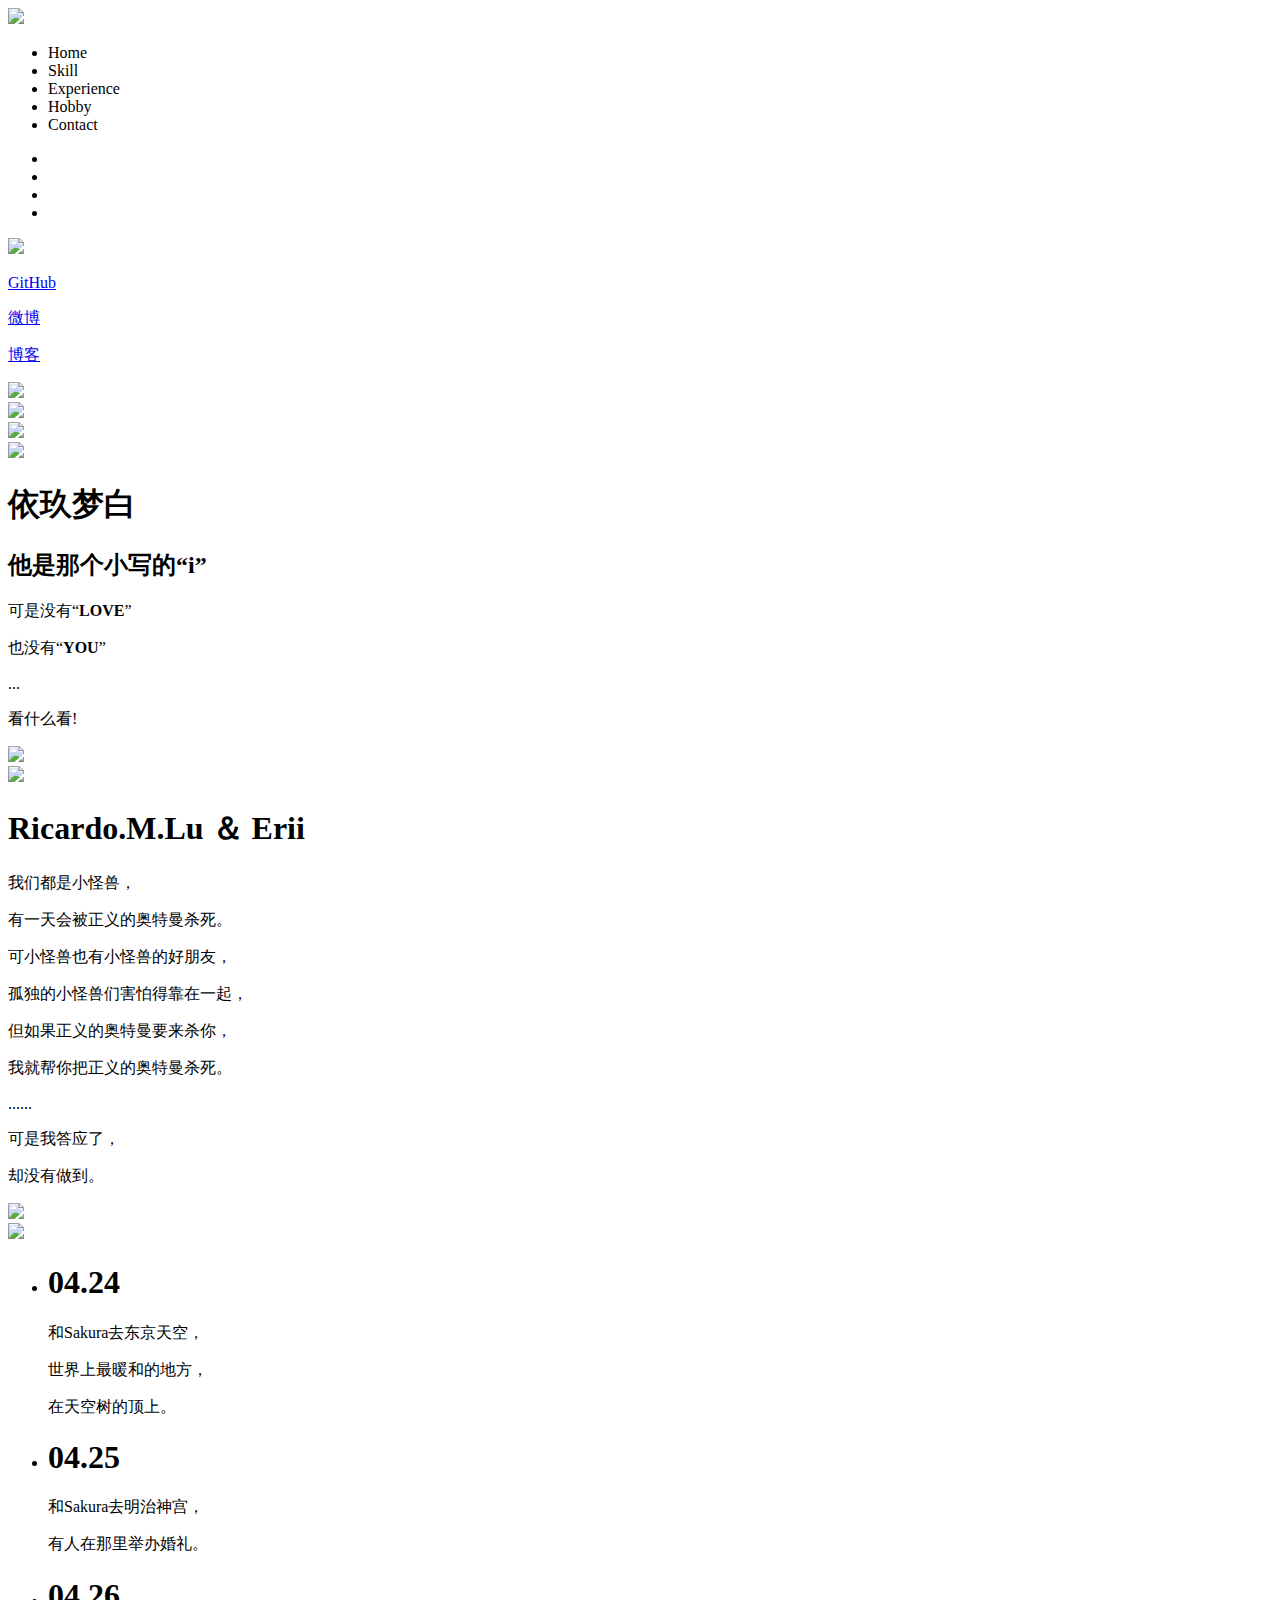
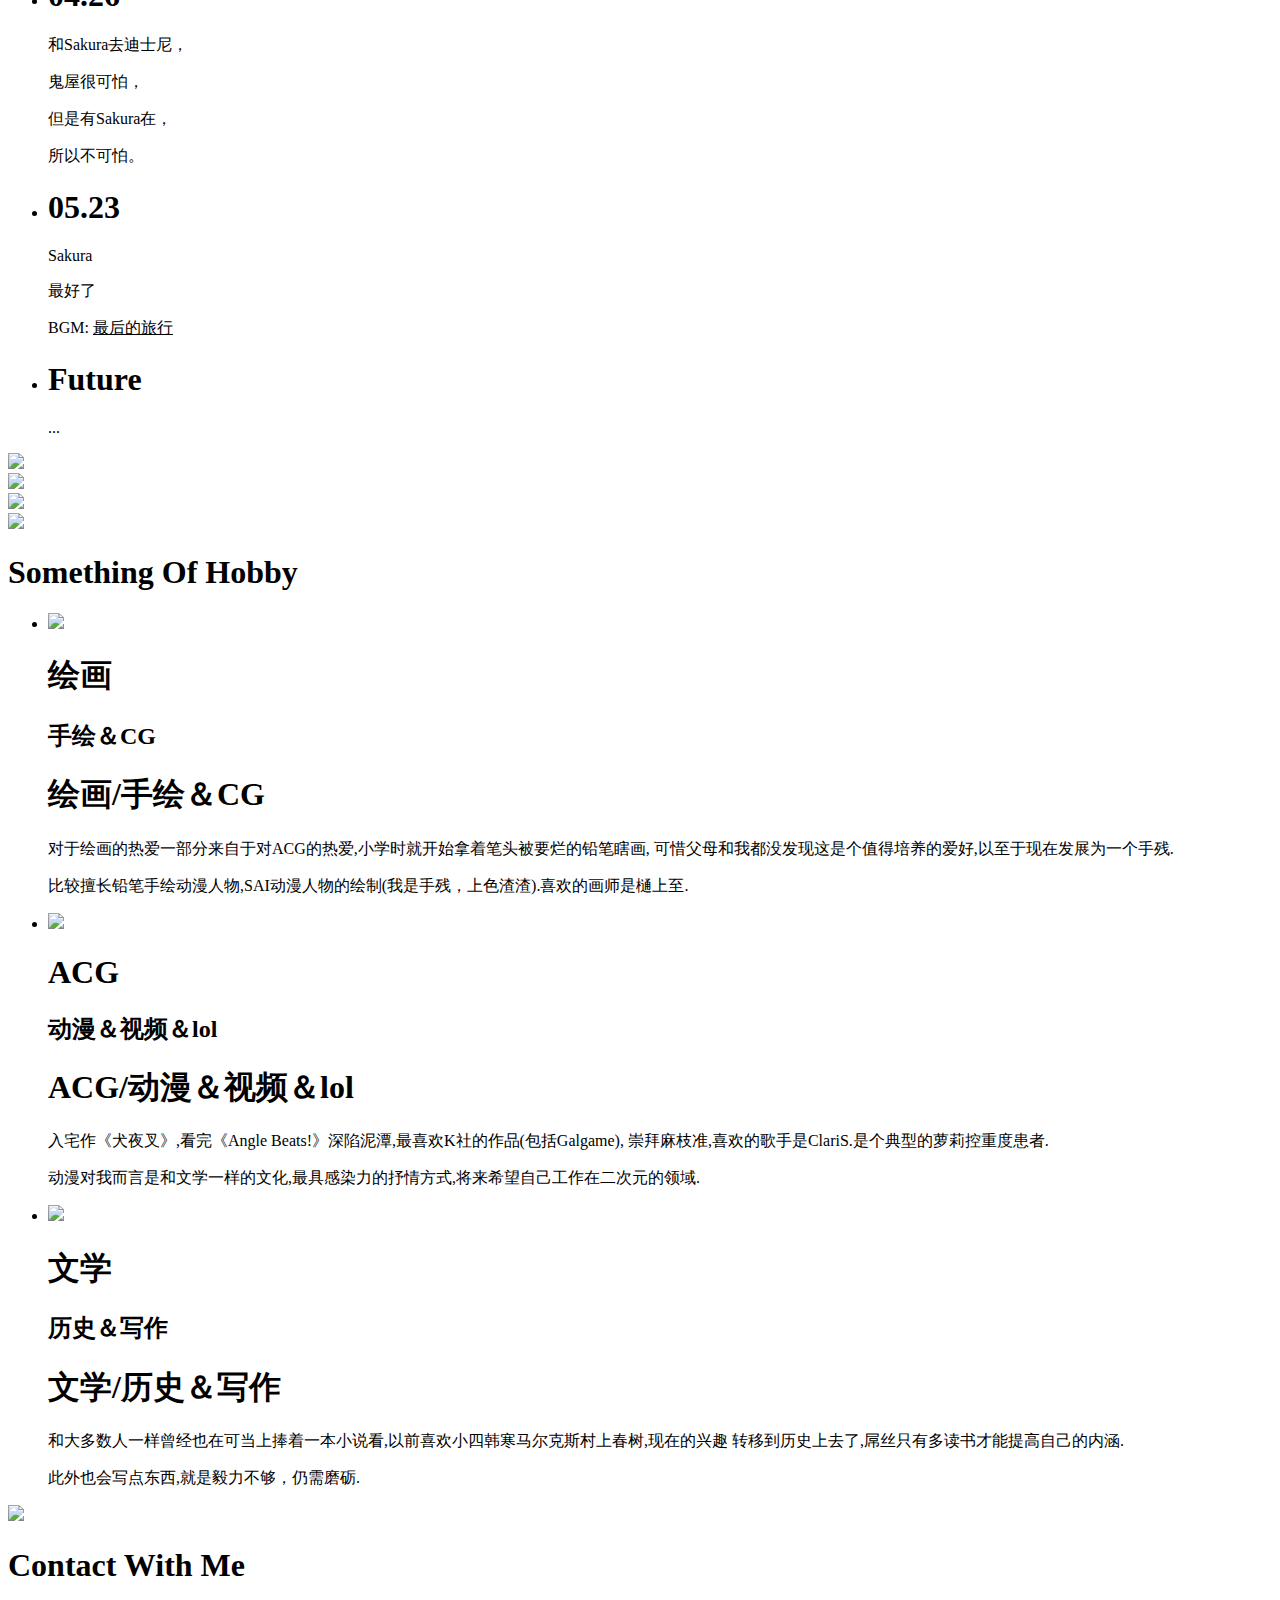
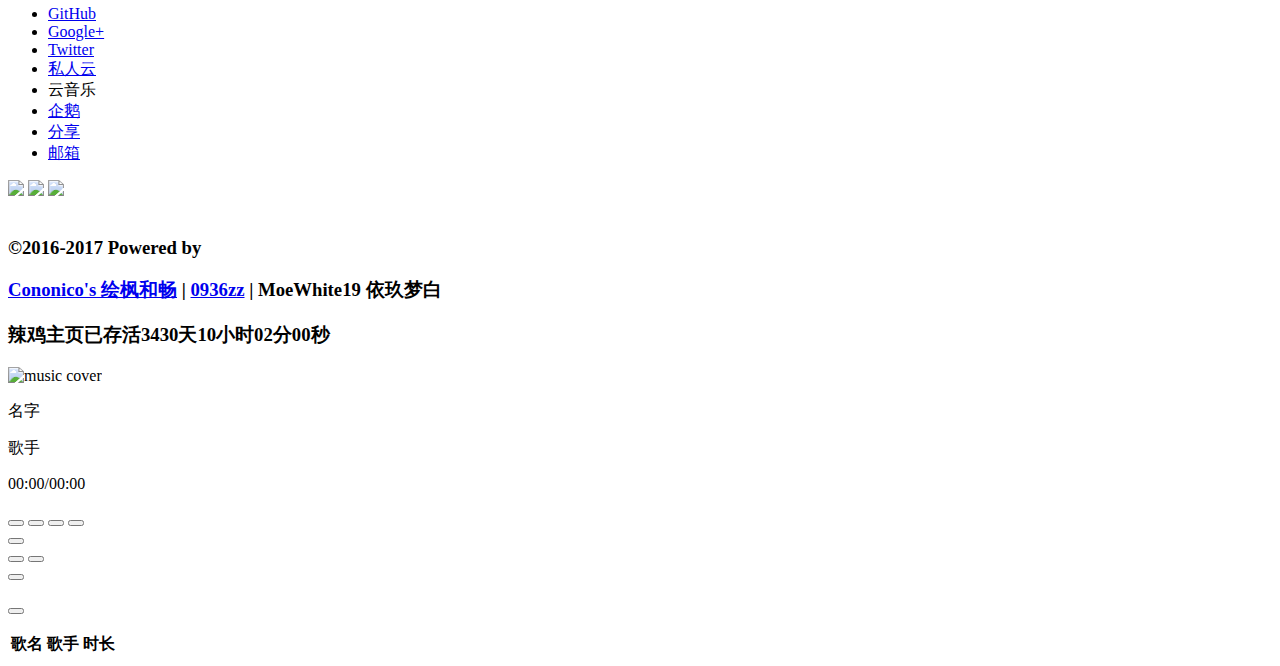
==== index.html @ b5d80a1c "" ====
﻿<!DOCTYPE html>
<html lang="zh">
  <head>
	<meta charset="utf-8">
	<title>About.依玖梦白</title>
    <meta name="viewport" content="width=device-width,initial-scale=0.6,maximum-scale=1.0,user-scalable=no">
    <meta name="apple-mobile-app-capable" content="yes">
    <meta name="apple-mobile-app-status-bar-style" content="black">
    <meta name="description" content="站长很懒，并没有留下什么东西。">
    <meta name="keywords" content="依玖梦白,MoeWhite,白狼,whiteWolf_tengu,19,二次元,技术宅,Android">
    <meta name="application-name" content="Cononico" >

	<link rel="stylesheet" type="text/css" href="css/about.css">
    <link rel="stylesheet" type="text/css" href="css/process.css">
    <link rel="shortcut icon"  type="image/x-icon" href="favicon.ico" />
	<script src="js/jquery-3.0.0.js"></script>
<!--<script type="text/javascript">
      document.getElementsByTagName("html")[0].style.fontSize = document.documentElement.clientWidth/19 + 'px';
</script>
-->
	<script src="js/zzbaidu.js"> </script>
  </head>
  <body>
	<header class="head">


	  <div class="head_logo_div">
		<img class="logo_img" src="images/pic/head.jpg">
	  </div>
	  <div class="head_nav_div">
		<nav class="head_nav">
		  <ul id="nav_ul">
			<li class="nav_li_on nav_ul_li">Home</li>
			<li class="nav_ul_li">Skill</li>
			<li class="nav_ul_li">Experience</li>
			<li class="nav_ul_li">Hobby</li>
			<li class="nav_ul_li">Contact</li>
			<!--<p id="debugtex"></p>-->
		  </ul>
		</nav>
	  </div>
	  <div class="clear"></div>
    </header>

    <ul class="float_btn" id="float_btn">
	  <li class="btn_on"></li>
	  <li></li>
	  <li></li>
	  <li></li>
    </ul>
    <div class="wrapBox" id="wrapBox">
	  <div class="box">
		<img class="box_bg" src="images/pic/pic_1.jpg">
		<div class="box01_content">
		  <div class="head_div">
			<div class="cycle_item">
			  <a href="https://github.com/MoeWhite19" class="github_a" id="github_a" target="_blank">
				<span class="github_icon"></span>
				<span class="github_text"><p class="item_name">GitHub</p></span>
			  </a>
			  <a href="null" class="weibo_a" id="weibo_a" target="_blank">
				<span class="weibo_icon"></span>
				<span class="weibo_text"><p class="item_name">微博</p> </span>
			  </a>
			  <a href="null" class="blog_a" id="blog_a" target="_blank">
				<span class="blog_icon"></span>
				<span class="blog_text"><p class="item_name"> 博客</p></span>
			  </a>

			  <div class="green_cycle">
				<img class="green_cycle_img" src="images/icon/green_cycle.svg">
				<div class="yellow_cycle">
				  <img class="yellow_cycle_img" src="images/icon/yellow_cycle.svg">
				  <div class="blue_cycle">
					<img class="blue_cycle_img" src="images/icon/blue_cycle.svg">
					<div class="head_img_div">
					  <img class="head_img" src="images/pic/head.jpg">
					</div>
				  </div>
				</div>
			  </div>
			</div>
		  </div>
		  <h1 class="title">依玖梦白</h1>
		  <h2 class="title_h2">他是那个小写的“i”</h2>
		  <div id="box01_text">
			<!--<p class="box01_p">他是那个小写的“i”</p>-->
			<p class="box01_p">可是没有“<b>LOVE</b>”</p>
			<p class="box01_p">也没有“<b>YOU</b>”</p>
			<p class="box01_p"></p>
			<p class="box01_p"></p>
			<p class="box01_p"></p>		
			<p class="box01_p">...</p>
			<p class="box01_p"></p>
			<p class="box01_p"></p>
			<p class="box01_p">看什么看!</p>
			</div>
		</div>
		<div class="arrow_div">
		  <img class="arrow_img" src="images/icon/arrowhead.png">
		</div>
	  </div>

	  <div class="box">
		<img class="box_bg" src="images/pic/pic_2.jpg">

		<div class="box02_content box_content">
		  <div id='bar_container' class="bar_container">
			<div class='bar mint' data-percent='30' data-skill='HTML5+CSS3'></div>
			<div class='bar red' data-percent='80' data-skill='JavaScript'></div>
			<div class='bar lila' data-percent='35' data-skill='Java||C++'></div>
			<div class='bar orange' data-percent='15' data-skill='威严'></div>
			<div class='bar gray' data-percent='55' data-skill='卖萌,,Ծ‸Ծ,,'></div>
			<div class="bar blue" data-percent='65' data-skill='好感度( ¨̮ )'></div>
			<div class="bar green" data-percent='20' data-skill='绘画'></div>
		  </div>
		  <div id="box02_text">
			<h1>Ricardo.M.Lu ＆ Erii</h1>
			<div class="overline"></div>
			<p>我们都是小怪兽，</p>
			<p>有一天会被正义的奥特曼杀死。</p>
			<p></p>
			<p>可小怪兽也有小怪兽的好朋友，</p>
			<p>孤独的小怪兽们害怕得靠在一起，</p>
			<p>但如果正义的奥特曼要来杀你，</p>
			<p>我就帮你把正义的奥特曼杀死。</p>
			<p>......</p>
			<p></p>
			<p></p>
			<p></p>
			<p>可是我答应了，</p>
			<p></p>
			<p>却没有做到。</p>
		  </div>
		  <div class="clear"></div>
		</div>

		<div class="arrow_div">
		  <img class="arrow_img" src="images/icon/arrowhead.png">
		</div>

	  </div>

	  <div class="box">
		<img class="box_bg" src="images/pic/pic_3.jpg">

		<div class="box_content box03_content">
		  <ul id="timeUl" class="timeUl">
			<li>
			  <div>
				<h1>04.24</h1>
				<p>和Sakura去东京天空，</p>
				<p>世界上最暖和的地方，</p>
				<p>在天空树的顶上。</p>
			  </div>
			</li>
			<li>
			  <div>
				<h1>04.25</h1>
				<p>和Sakura去明治神宫，</p>
				<p>有人在那里举办婚礼。</p>
			  </div>
			</li>
			<li>
			  <div>
				<h1>04.26</h1>
				<p>和Sakura去迪士尼，</p>
				<p>鬼屋很可怕，</p>
				<p>但是有Sakura在，</p>
				<p>所以不可怕。</p>
			  </div>
			</li>
			<li>
			  <div>
				<h1 id="now_day">E.N.D</h1>
				<p>Sakura</p>
				<p>最好了</p>
				<p name="play_music">  BGM: <u>最后的旅行</u></p>
			  </div>
			</li>
			<li>
			  <div>
				<h1>Future</h1>
				<p>...</p>
			  </div>
			</li>
		  </ul>
		  <div class="left_div" id="left_div">
			<img class="left_arrow" src="images/icon/arrowleft.png">
		  </div>
		  <div class="right_div" id="right_div">
			<img class="right_arrow" src="images/icon/arrowright.png">
		  </div>
		</div>

		<div class="arrow_div">
		  <img class="arrow_img" src="images/icon/arrowhead.png">
		</div>
	  </div>


	  <div class="box">

		<img class="box_bg" src="images/pic/pic_4.jpg">
		<div class="box_content box04_content">
		  <h1 class="box04_title">Something Of Hobby</h1>
		  <ul class="hobby_content">
			<li class="hobby_01">
			  <div class="hobby_img_div">
				<div class="spinner spinner_01"></div>
				<div class="hobby_img">
				  <img src="images/pic/kapok.jpg">
				</div>
				<div class="hobby_img_info">
				  <h1>绘画</h1>
				  <h2>手绘＆CG</h2>
				</div>
			  </div>
			  <div class="hobby_text_div">
				<div class="hobby_img_info_mob">
				  <h1>绘画/<a>手绘＆CG</a></h1>
				</div>
				<p class="about_p">
				  对于绘画的热爱一部分来自于对ACG的热爱,小学时就开始拿着笔头被要烂的铅笔瞎画,
				  可惜父母和我都没发现这是个值得培养的爱好,以至于现在发展为一个手残.
				</p>
				<p class="about_p">
				  比较擅长铅笔手绘动漫人物,SAI动漫人物的绘制(我是手残，上色渣渣).喜欢的画师是樋上至.
				</p>
			  </div>
			</li>
			<li class="hobby_02">
			  <div class="hobby_img_div">
				<div class="spinner spinner_02"></div>
				<div class="hobby_img">
				  <img src="images/pic/acg.png">
				</div>
				<div class="hobby_img_info">
				  <h1>ACG</h1>
				  <h2>动漫＆视频＆lol</h2>
				</div>
			  </div>
			  <div class="hobby_text_div">
				<div class="hobby_img_info_mob">
				  <h1>ACG/<a>动漫＆视频＆lol</a></h1>
				</div>
				<p class="about_p">
				  入宅作《犬夜叉》,看完《Angle Beats!》深陷泥潭,最喜欢K社的作品(包括Galgame),
				  崇拜麻枝准,喜欢的歌手是ClariS.是个典型的萝莉控重度患者.
				</p>
				<p class="about_p">
				  动漫对我而言是和文学一样的文化,最具感染力的抒情方式,将来希望自己工作在二次元的领域.
				</p>
			  </div>
			</li>
			<li class="hobby_03">
			  <div class="hobby_img_div">
				<div class="spinner spinner_03"></div>
				<div class="hobby_img">
				  <img src="images/pic/reading.jpg">
				</div>
				<div class="hobby_img_info">
				  <h1>文学</h1>
				  <h2>历史＆写作</h2>
				</div>
			  </div>
			  <div class="hobby_text_div">
				<div class="hobby_img_info_mob">
				  <h1>文学/<a>历史＆写作</a></h1>
				</div>
				<p class="about_p">
				  和大多数人一样曾经也在可当上捧着一本小说看,以前喜欢小四韩寒马尔克斯村上春树,现在的兴趣
				  转移到历史上去了,屌丝只有多读书才能提高自己的内涵.
				</p>
				<p class="about_p">
				  此外也会写点东西,就是毅力不够，仍需磨砺.
				</p>
			  </div>
			</li>
			<div class="clear"></div>
		  </ul>
		</div>
		<div class="arrow_div">
		  <img class="arrow_img" src="images/icon/arrowhead.png">
		</div>
	  </div>

	  <foot id="foot" class="foot">
		<h1 class="foot_title">Contact With Me</h1>
		<div class="foot_info_main">
		  <ul>
			<li class="github_items">
			  <a href="https://github.com/MoeWhite19" target="_blank">GitHub</a>
			</li>
			<li class="google_items">
			  <a href="null" target="_blank">Google+</a>

			</li>
			<li class="twitter_items">
			  <a href="https://twitter.com/whitewolf_tengu?s=09" target="_blank">Twitter</a>

			</li>
			<li class="pan_items">
			  <!--<a href="https://pan.baidu.com/s/1c1PXDcs?adapt=pc" target="_blank">网盘</a>-->
			  <a href="http://yun.whiteg.cn" target="_blank">私人云</a>

			</li>
			<li class="uname1_items">
			  <a id="mpt" onclick="ev()">云音乐</a>

			</li>
			<li class="qie_items">
			  <a href="http://whiteg.cn/jump/qq.html" target="_blank">企鹅</a>

			</li>
			<li class="file_items">
			  <a href="http://about.whiteg.cn/jump?p@Upload" target="_blank">分享</a>

			</li>
			<li class="email_items">
			  <a href="mailto:moewhite19@163.com" target="_blank">邮箱</a>
			</li>
			<div class="clear"></div>
		  </ul>
		  <div class="qrcode_div">
			<span class="weixin">
			  <a class="weixin_icon"></a>
			  <img class="weixin_img" src="images/null.jpg">
			</span>
			<span class="dingding">
			  <a class="dingding_icon"></a>
			  <img class="dingding_img" src="images/null.jpg">
			</span>
			<span class="qq">
			  <a class="qq_icon"></a>
			  <img class="qq_img" src="images/pic/qq_qr.jpg">
			</span>
			<br>
			<!--<audio autoplay="autoplay" controls="controls"> <source src="/BGM.mp3" type="audio/mpeg" /></audio>-->
		  </div>
		</div>
		<div id='mydebug' contentEditable="true"></div>
		<div class="foot_power">
		  <h3>©2016-2017 Powered by
			<p title="Cononico's" target="_blank"><a href="https://www.coolecho.net/">Cononico's 绘枫和畅</a> | <a href='https://github.com/0936zz'>0936zz</a> | <a helf="http://about.whiteg.cn">MoeWhite19 依玖梦白</a></p>
			<p name="show_time">时间</p>
			<!--a href="http://www.miitbeian.gov.cn/" title="beian" target="_blank">粤ICP备*******号</a-->
		  </h3>
		</div>
	  </foot>
    </div>
    
	<script type="text/javascript" src="js/project.js"></script>
    <script type="text/javascript" src="js/about.js"></script>
    <!--mp开始-->
	<link rel="stylesheet" href="css/mplayer.css">
	<div class="mp" id='mpi'>
	  <div class="mp-box">
		<img src="images/mp/mplayer_error.png" alt="music cover" class="mp-cover">
		<div class="mp-info">
		  <p class="mp-name">名字</p>
		  <p class="mp-singer">歌手</p>
		  <p><span class="mp-time-current">00:00</span>/<span class="mp-time-all">00:00</span></p>
		</div>
		<div class="mp-btn">
		  <button class="mp-prev" title="上一首"></button>
		  <button class="mp-pause" title="播放"></button>
		  <button class="mp-next" title="下一首"></button>
		  <button class="mp-mode" title="播放模式"></button>
		  <div class="mp-vol">
			<button class="mp-vol-img" title="静音"></button>
			<div class="mp-vol-range" data-range_min="0" data-range_max="100" data-cur_min="80">
			  <div class="mp-vol-current"></div>
			  <div class="mp-vol-circle"></div>
			</div>
		  </div>
		</div>
		<div class="mp-pro">
		  <div class="mp-pro-current"></div>
		</div>
		<div class="mp-menu">
		  <button class="mp-list-toggle"></button>
		  <button class="mp-lrc-toggle"></button>
		</div>
	  </div>
	  <button class="mp-toggle">
		<span class="mp-toggle-img"></span>
	  </button>
	  <div class="mp-lrc-box">
		<ul class="mp-lrc"></ul>
	  </div>
	  <button class="mp-lrc-close"></button>
	  <div class="mp-list-box">
		<ul class="mp-list-title"></ul>
		<table class="mp-list-table">
		  <thead>
			<tr>
			  <th>歌名</th>
			  <th>歌手</th>
			  <th>时长</th>
			</tr>
		  </thead>
		  <tbody class="mp-list"></tbody>
		</table>
	  </div>
	</div>
	<script src="js/mp/mplayer.js"></script>
	<script src="js/mp/mplayer-list.js"></script>
	<script src="js/mp/mplayer-functions.js"></script>
	<script src="js/mp/jquery.nstSlider.js"></script>
	<script src="js/mp/debug.js"></script>
	<!--mp结束-->
  </body>

</html>
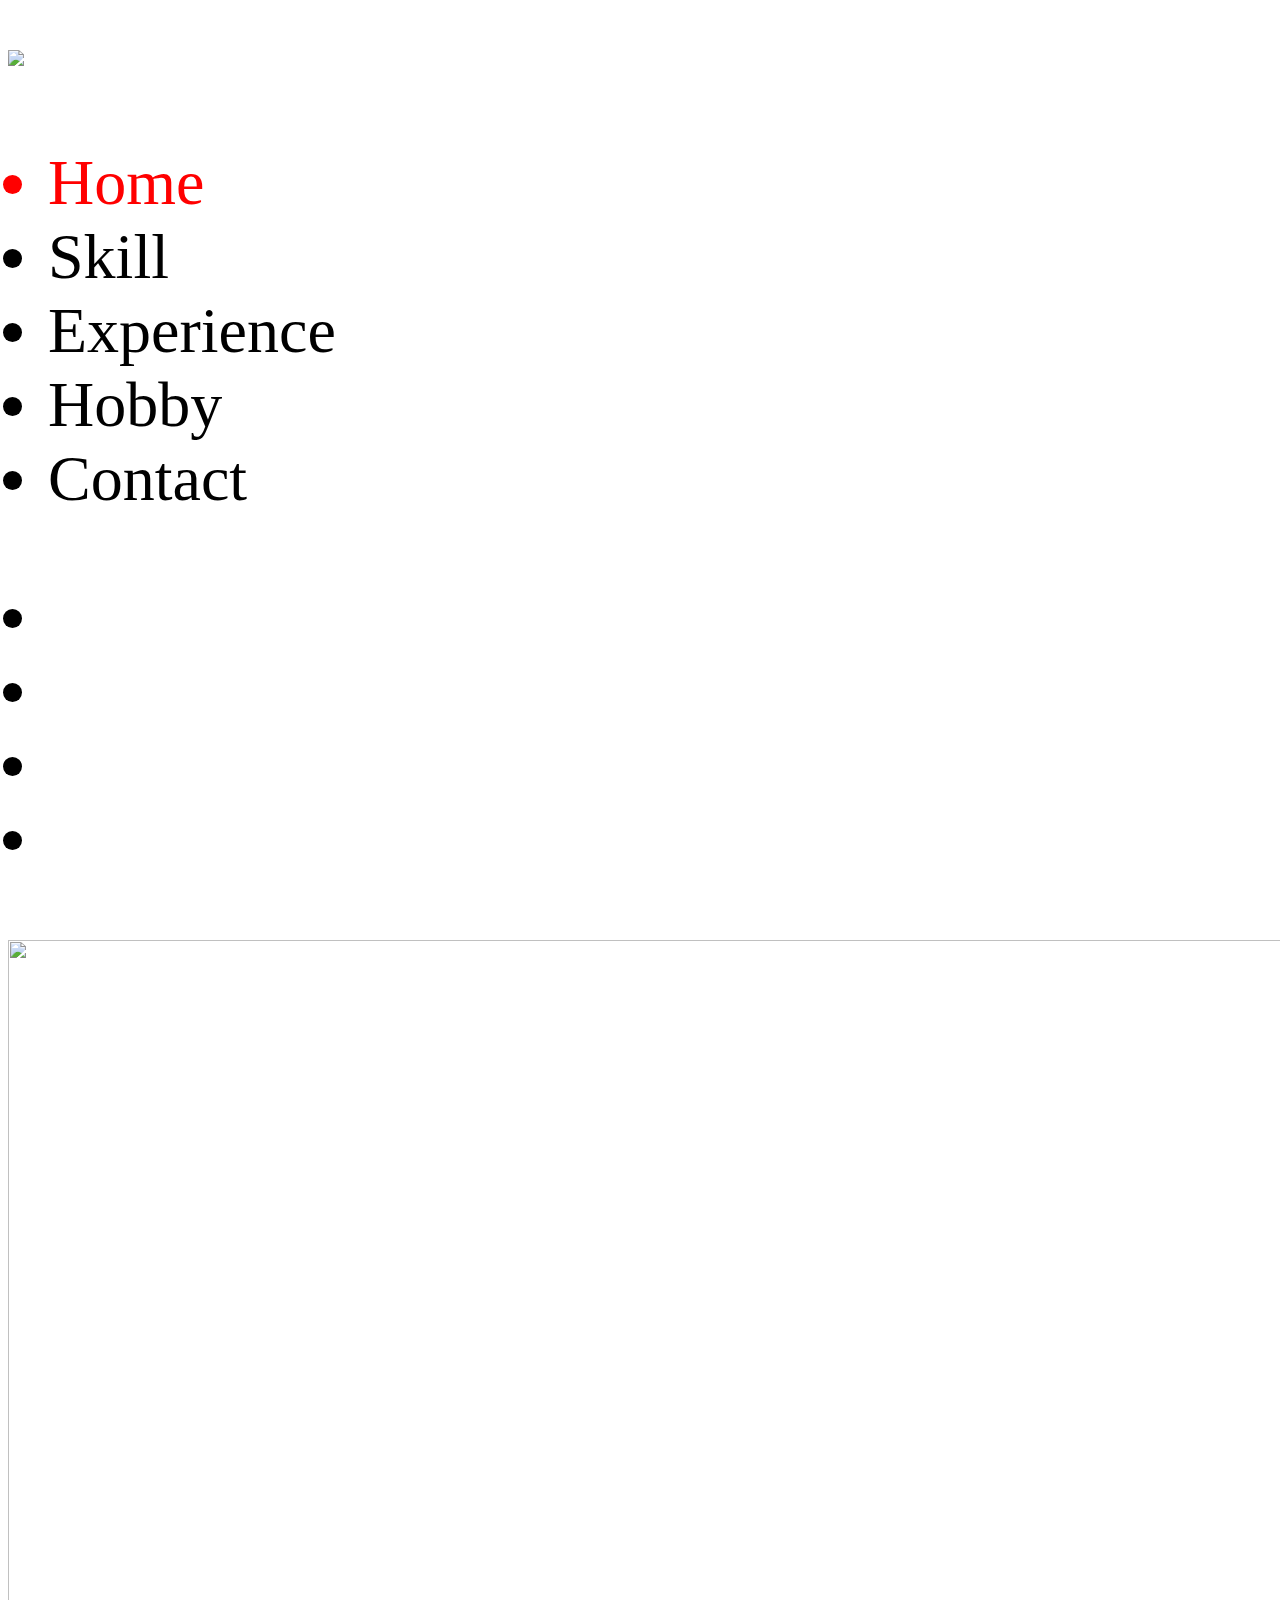
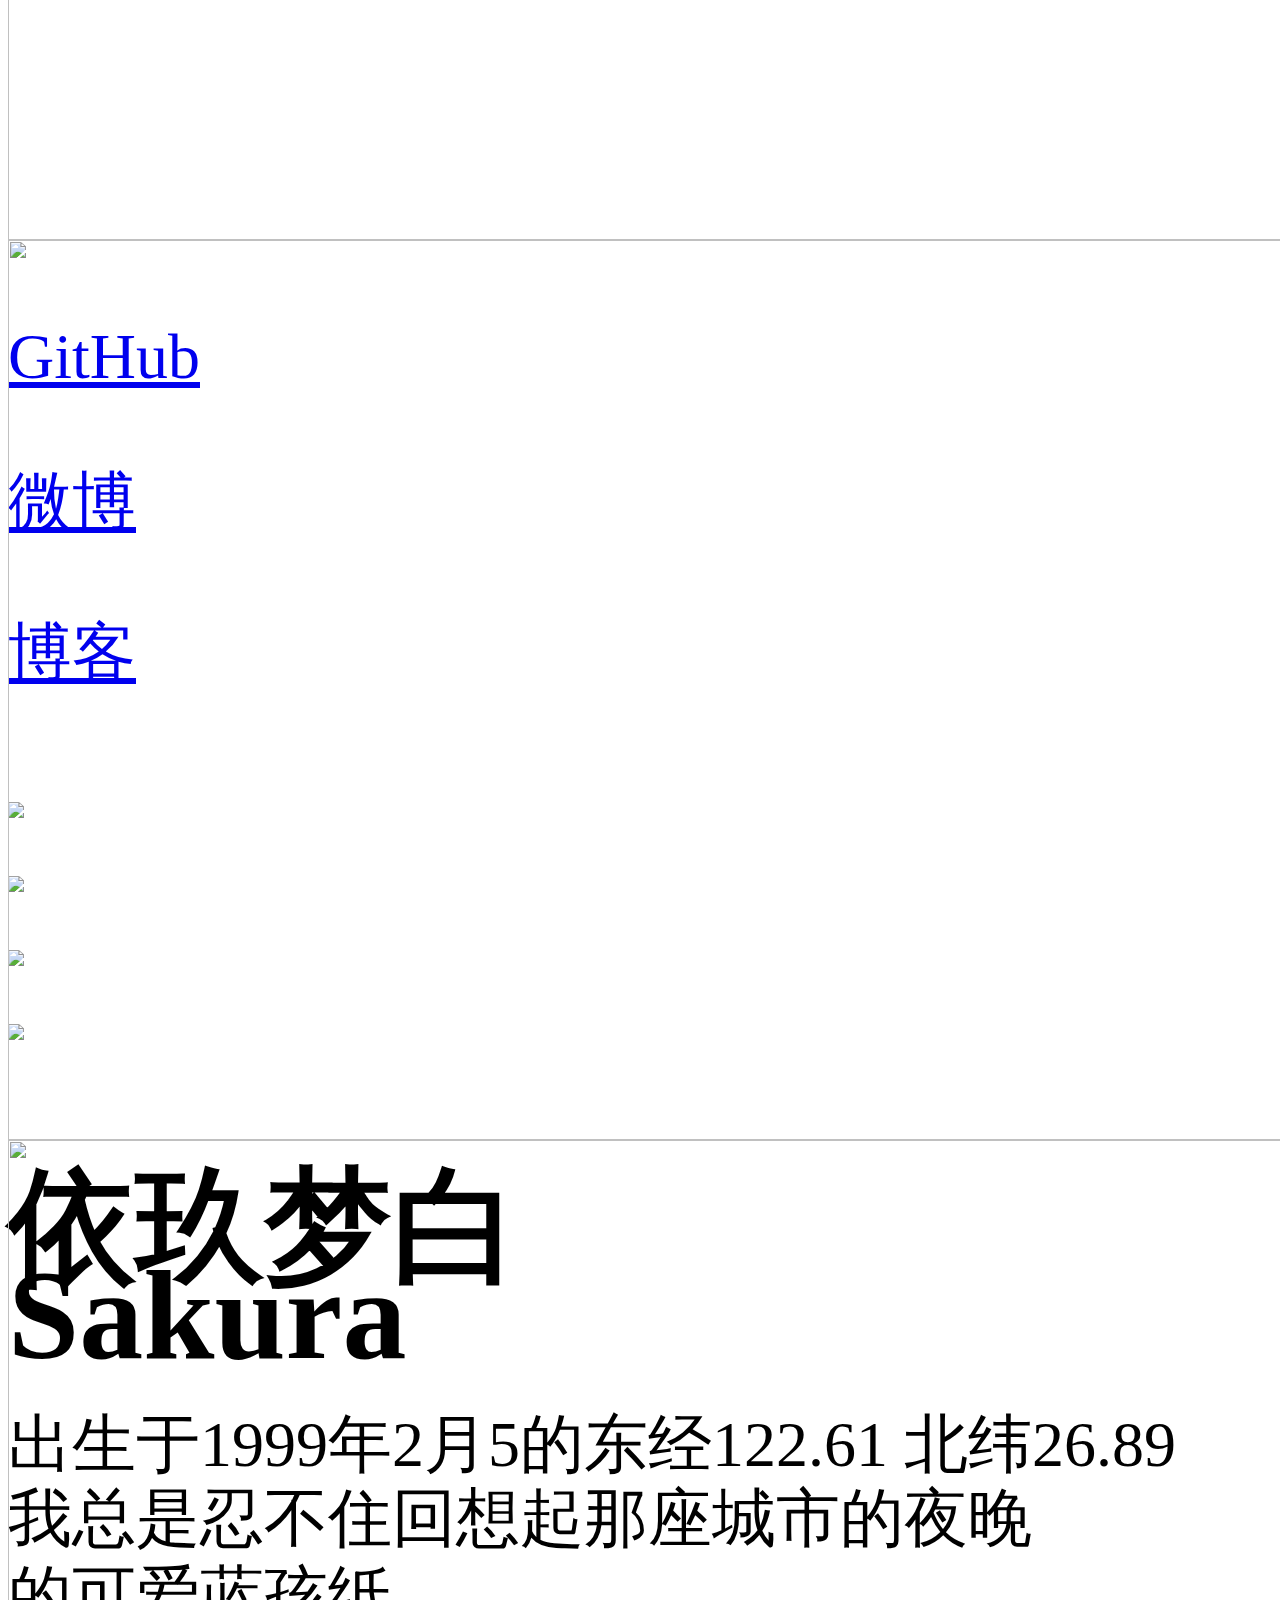
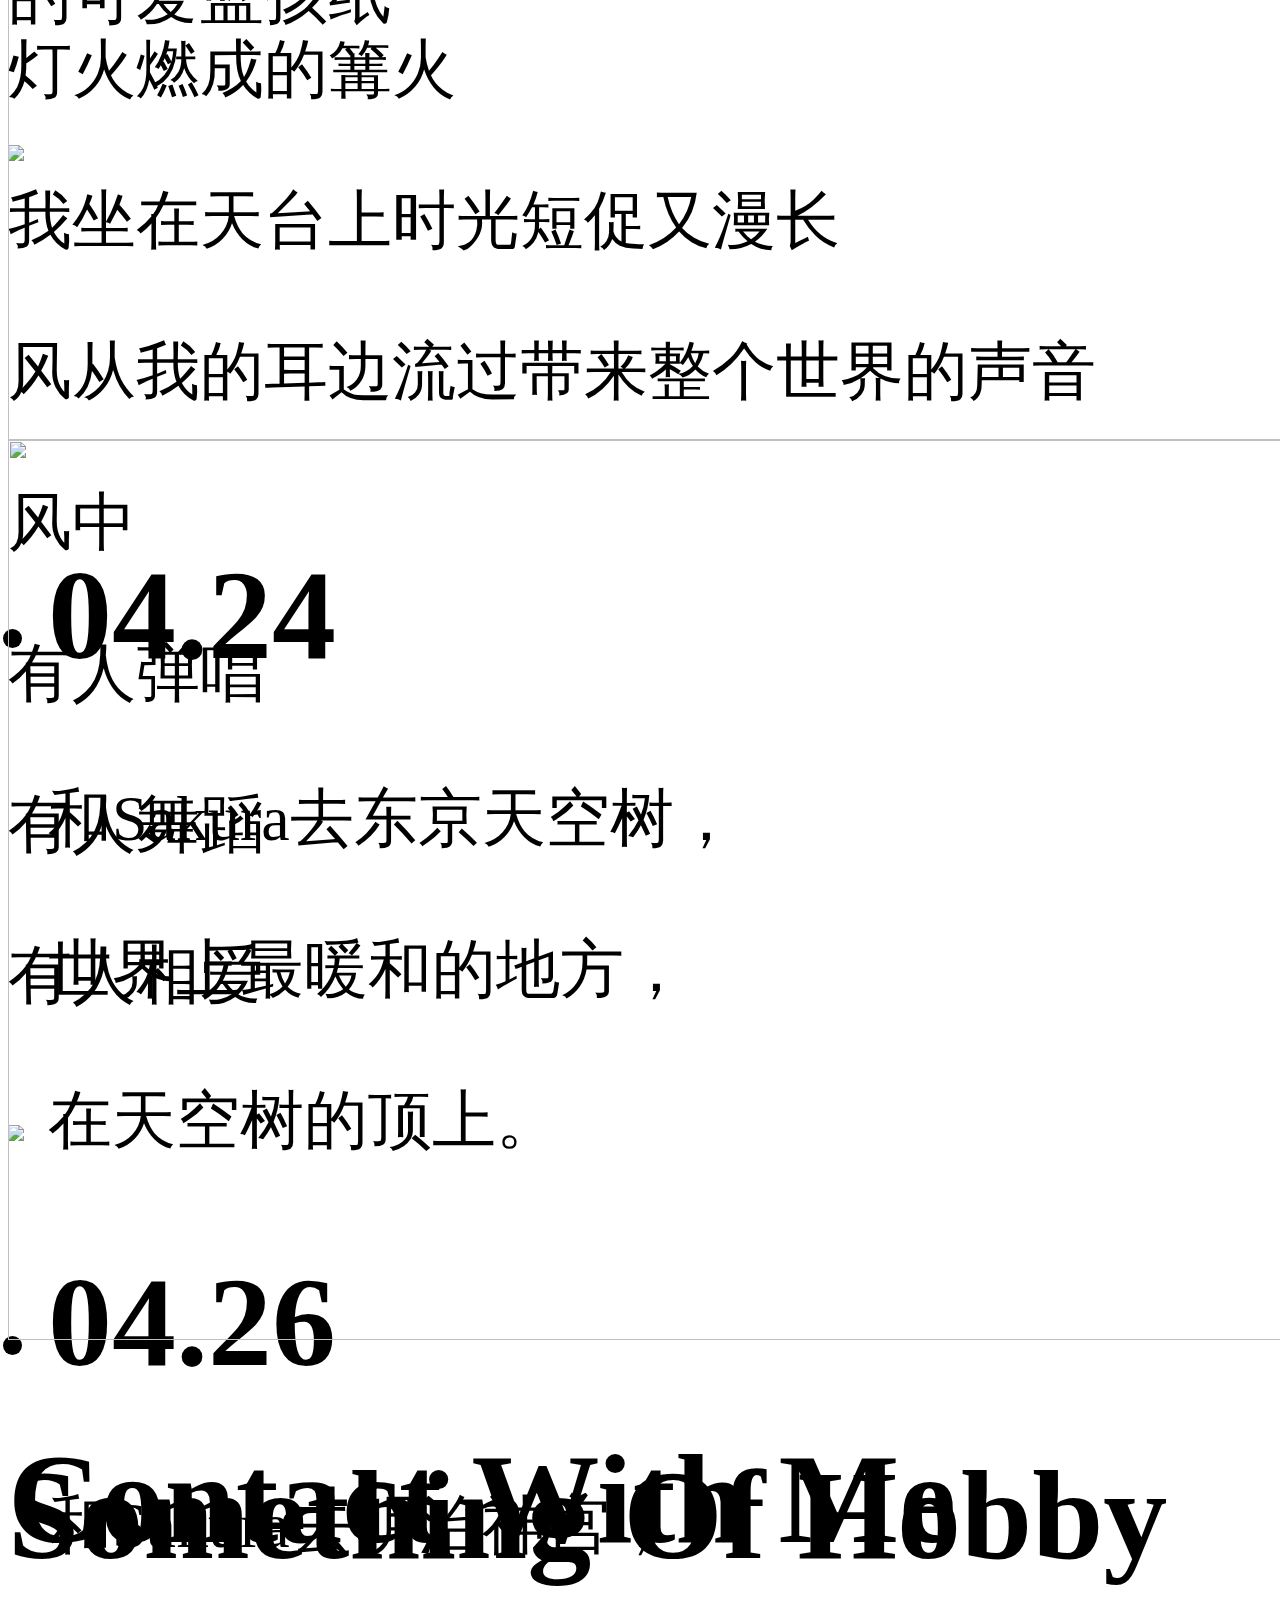
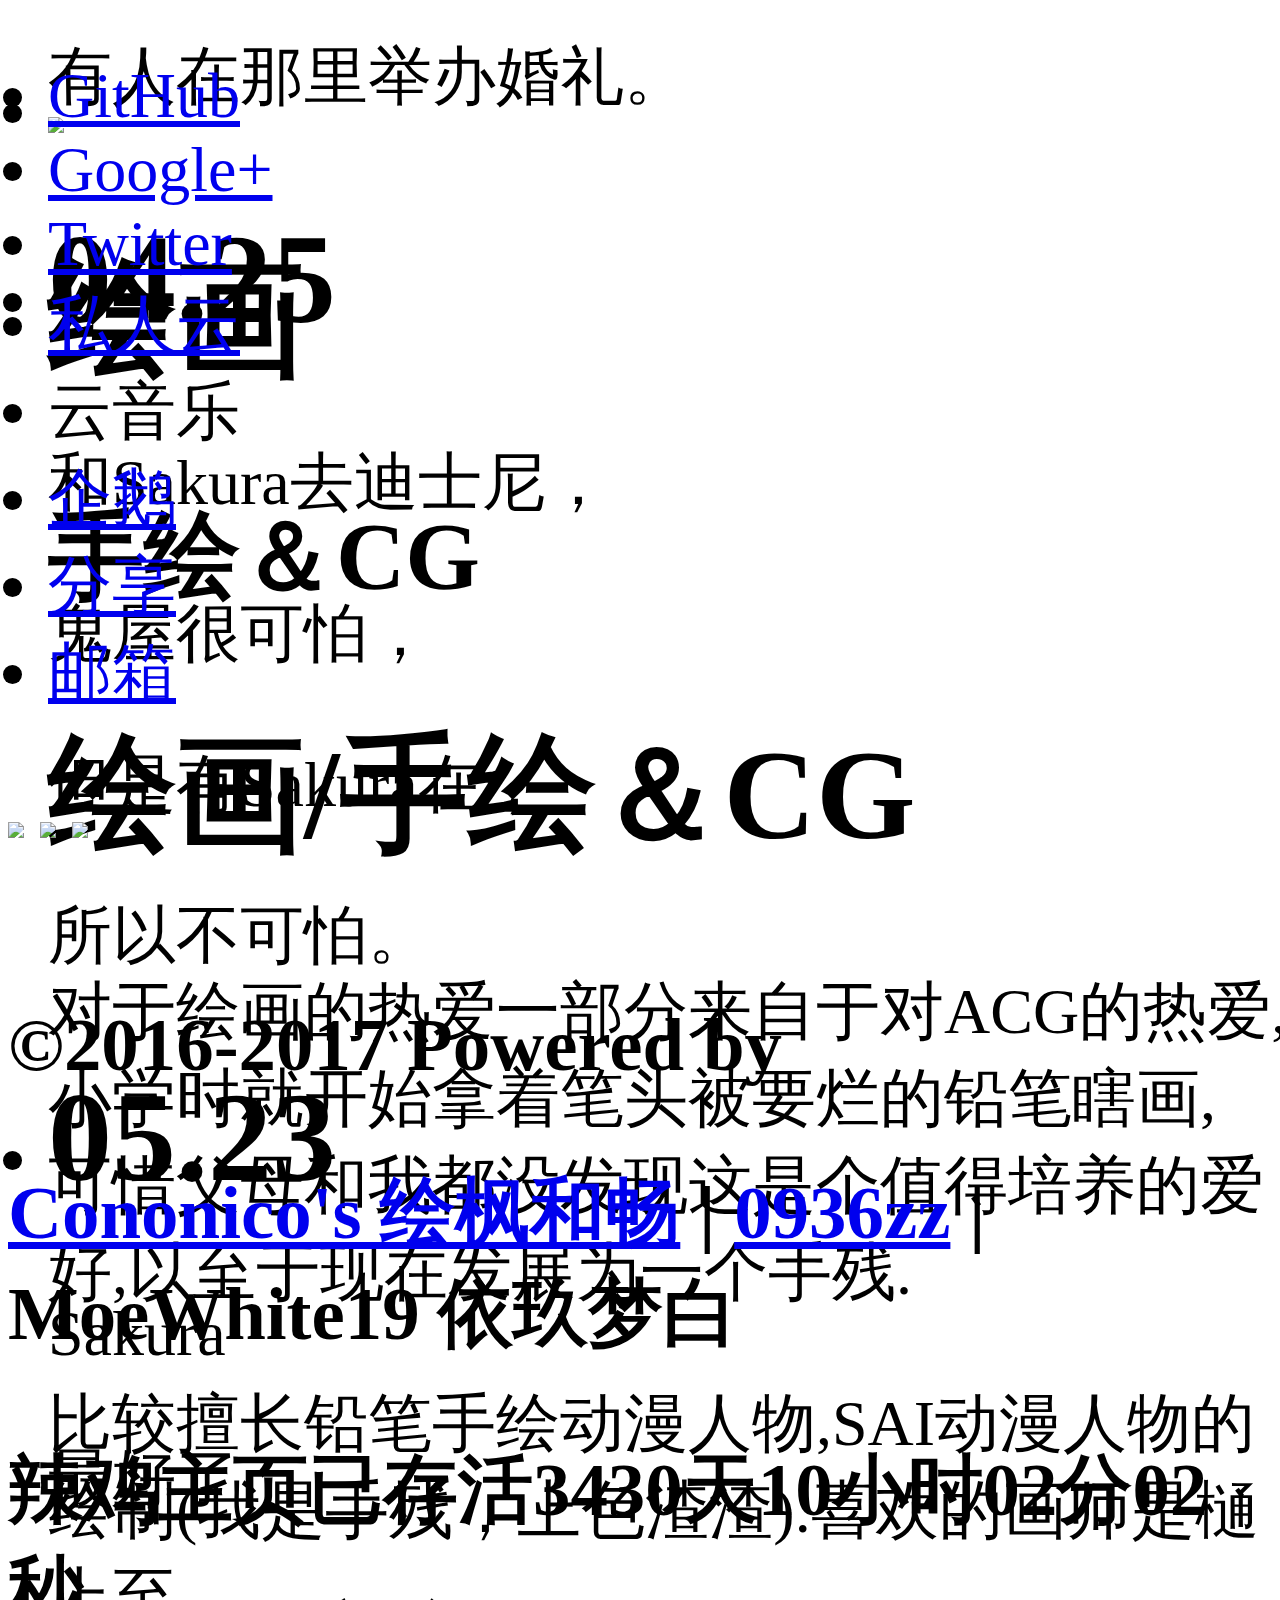
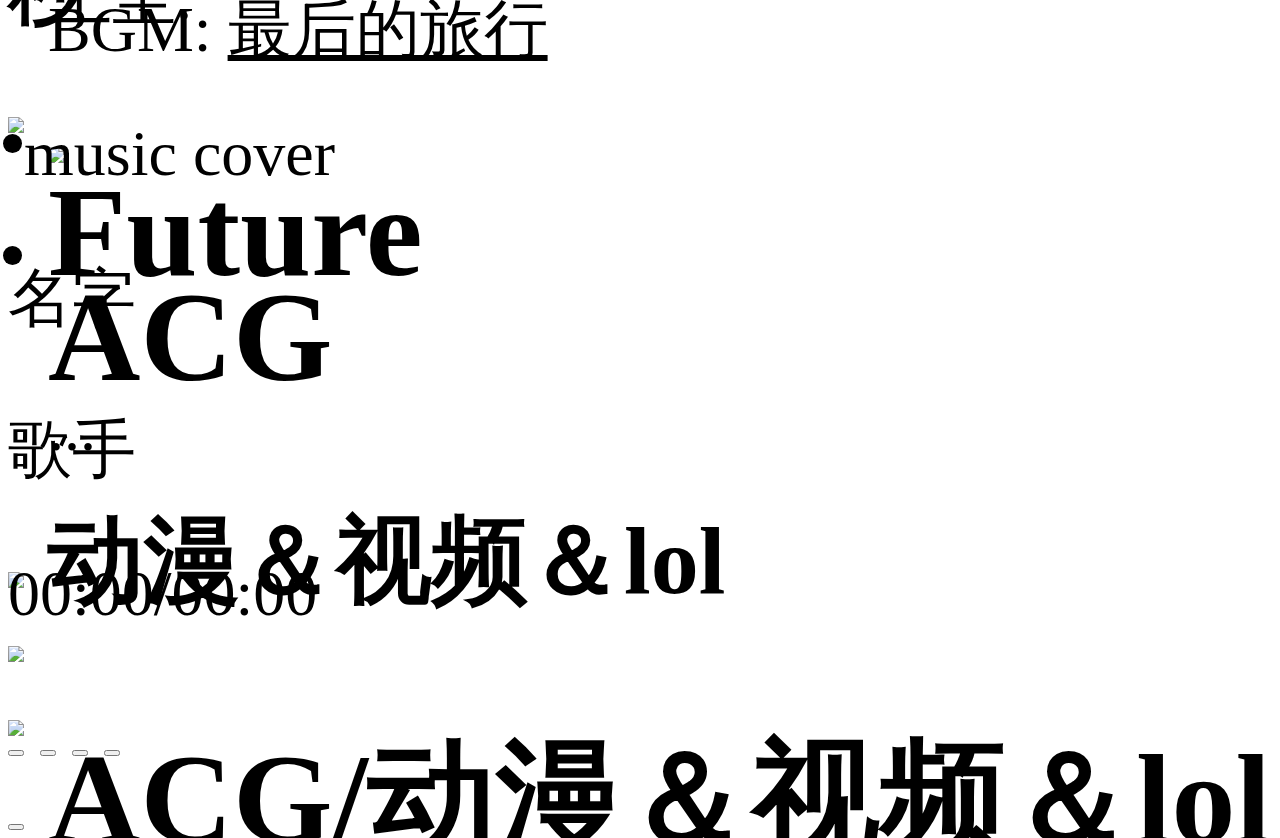
==== commit 19ff34f5: "" ====
--- a/index.html
+++ b/index.html
@@ -1,417 +1,403 @@
 ﻿<!DOCTYPE html>
 <html lang="zh">
-  <head>
-	<meta charset="utf-8">
-	<title>About.依玖梦白</title>
-    <meta name="viewport" content="width=device-width,initial-scale=0.6,maximum-scale=1.0,user-scalable=no">
-    <meta name="apple-mobile-app-capable" content="yes">
-    <meta name="apple-mobile-app-status-bar-style" content="black">
-    <meta name="description" content="站长很懒，并没有留下什么东西。">
-    <meta name="keywords" content="依玖梦白,MoeWhite,白狼,whiteWolf_tengu,19,二次元,技术宅,Android">
-    <meta name="application-name" content="Cononico" >
-
-	<link rel="stylesheet" type="text/css" href="css/about.css">
-    <link rel="stylesheet" type="text/css" href="css/process.css">
-    <link rel="shortcut icon"  type="image/x-icon" href="favicon.ico" />
-	<script src="js/jquery-3.0.0.js"></script>
-<!--<script type="text/javascript">
+
+	<head>
+		<meta charset="utf-8">
+		<title>About.依玖梦白</title>
+		<meta name="viewport" content="width=device-width,initial-scale=0.6,maximum-scale=1.0,user-scalable=no">
+		<meta name="apple-mobile-app-capable" content="yes">
+		<meta name="apple-mobile-app-status-bar-style" content="black">
+		<meta name="description" content="站长很懒，并没有留下什么">
+		<meta name="keywords" content="依玖梦白,MoeWhite,白狼,whiteWolf_tengu,19,二次元,技术宅,Android">
+		<meta name="application-name" content="Cononico">
+
+		<link rel="stylesheet" type="text/css" href="css/about.css">
+		<link rel="stylesheet" type="text/css" href="css/process.css">
+		<link rel="shortcut icon" type="image/x-icon" href="favicon.ico" />
+		<script src="js/jquery-3.0.0.js"></script>
+		<!--<script type="text/javascript">
       document.getElementsByTagName("html")[0].style.fontSize = document.documentElement.clientWidth/19 + 'px';
 </script>
 -->
-	<script src="js/zzbaidu.js"> </script>
-  </head>
-  <body>
-	<header class="head">
-
-
-	  <div class="head_logo_div">
-		<img class="logo_img" src="images/pic/head.jpg">
-	  </div>
-	  <div class="head_nav_div">
-		<nav class="head_nav">
-		  <ul id="nav_ul">
-			<li class="nav_li_on nav_ul_li">Home</li>
-			<li class="nav_ul_li">Skill</li>
-			<li class="nav_ul_li">Experience</li>
-			<li class="nav_ul_li">Hobby</li>
-			<li class="nav_ul_li">Contact</li>
-			<!--<p id="debugtex"></p>-->
-		  </ul>
-		</nav>
-	  </div>
-	  <div class="clear"></div>
-    </header>
-
-    <ul class="float_btn" id="float_btn">
-	  <li class="btn_on"></li>
-	  <li></li>
-	  <li></li>
-	  <li></li>
-    </ul>
-    <div class="wrapBox" id="wrapBox">
-	  <div class="box">
-		<img class="box_bg" src="images/pic/pic_1.jpg">
-		<div class="box01_content">
-		  <div class="head_div">
-			<div class="cycle_item">
-			  <a href="https://github.com/MoeWhite19" class="github_a" id="github_a" target="_blank">
-				<span class="github_icon"></span>
-				<span class="github_text"><p class="item_name">GitHub</p></span>
-			  </a>
-			  <a href="null" class="weibo_a" id="weibo_a" target="_blank">
-				<span class="weibo_icon"></span>
-				<span class="weibo_text"><p class="item_name">微博</p> </span>
-			  </a>
-			  <a href="null" class="blog_a" id="blog_a" target="_blank">
-				<span class="blog_icon"></span>
-				<span class="blog_text"><p class="item_name"> 博客</p></span>
-			  </a>
-
-			  <div class="green_cycle">
-				<img class="green_cycle_img" src="images/icon/green_cycle.svg">
-				<div class="yellow_cycle">
-				  <img class="yellow_cycle_img" src="images/icon/yellow_cycle.svg">
-				  <div class="blue_cycle">
-					<img class="blue_cycle_img" src="images/icon/blue_cycle.svg">
-					<div class="head_img_div">
-					  <img class="head_img" src="images/pic/head.jpg">
-					</div>
-				  </div>
-				</div>
-			  </div>
-			</div>
-		  </div>
-		  <h1 class="title">依玖梦白</h1>
-		  <h2 class="title_h2">他是那个小写的“i”</h2>
-		  <div id="box01_text">
-			<!--<p class="box01_p">他是那个小写的“i”</p>-->
-			<p class="box01_p">可是没有“<b>LOVE</b>”</p>
-			<p class="box01_p">也没有“<b>YOU</b>”</p>
-			<p class="box01_p"></p>
-			<p class="box01_p"></p>
-			<p class="box01_p"></p>		
-			<p class="box01_p">...</p>
-			<p class="box01_p"></p>
-			<p class="box01_p"></p>
-			<p class="box01_p">看什么看!</p>
-			</div>
-		</div>
-		<div class="arrow_div">
-		  <img class="arrow_img" src="images/icon/arrowhead.png">
-		</div>
-	  </div>
-
-	  <div class="box">
-		<img class="box_bg" src="images/pic/pic_2.jpg">
-
-		<div class="box02_content box_content">
-		  <div id='bar_container' class="bar_container">
-			<div class='bar mint' data-percent='30' data-skill='HTML5+CSS3'></div>
-			<div class='bar red' data-percent='80' data-skill='JavaScript'></div>
-			<div class='bar lila' data-percent='35' data-skill='Java||C++'></div>
-			<div class='bar orange' data-percent='15' data-skill='威严'></div>
-			<div class='bar gray' data-percent='55' data-skill='卖萌,,Ծ‸Ծ,,'></div>
-			<div class="bar blue" data-percent='65' data-skill='好感度( ¨̮ )'></div>
-			<div class="bar green" data-percent='20' data-skill='绘画'></div>
-		  </div>
-		  <div id="box02_text">
-			<h1>Ricardo.M.Lu ＆ Erii</h1>
-			<div class="overline"></div>
-			<p>我们都是小怪兽，</p>
-			<p>有一天会被正义的奥特曼杀死。</p>
-			<p></p>
-			<p>可小怪兽也有小怪兽的好朋友，</p>
-			<p>孤独的小怪兽们害怕得靠在一起，</p>
-			<p>但如果正义的奥特曼要来杀你，</p>
-			<p>我就帮你把正义的奥特曼杀死。</p>
-			<p>......</p>
-			<p></p>
-			<p></p>
-			<p></p>
-			<p>可是我答应了，</p>
-			<p></p>
-			<p>却没有做到。</p>
-		  </div>
-		  <div class="clear"></div>
-		</div>
-
-		<div class="arrow_div">
-		  <img class="arrow_img" src="images/icon/arrowhead.png">
-		</div>
-
-	  </div>
-
-	  <div class="box">
-		<img class="box_bg" src="images/pic/pic_3.jpg">
-
-		<div class="box_content box03_content">
-		  <ul id="timeUl" class="timeUl">
-			<li>
-			  <div>
-				<h1>04.24</h1>
-				<p>和Sakura去东京天空，</p>
-				<p>世界上最暖和的地方，</p>
-				<p>在天空树的顶上。</p>
-			  </div>
-			</li>
-			<li>
-			  <div>
-				<h1>04.25</h1>
-				<p>和Sakura去明治神宫，</p>
-				<p>有人在那里举办婚礼。</p>
-			  </div>
-			</li>
-			<li>
-			  <div>
-				<h1>04.26</h1>
-				<p>和Sakura去迪士尼，</p>
-				<p>鬼屋很可怕，</p>
-				<p>但是有Sakura在，</p>
-				<p>所以不可怕。</p>
-			  </div>
-			</li>
-			<li>
-			  <div>
-				<h1 id="now_day">E.N.D</h1>
-				<p>Sakura</p>
-				<p>最好了</p>
-				<p name="play_music">  BGM: <u>最后的旅行</u></p>
-			  </div>
-			</li>
-			<li>
-			  <div>
-				<h1>Future</h1>
-				<p>...</p>
-			  </div>
-			</li>
-		  </ul>
-		  <div class="left_div" id="left_div">
-			<img class="left_arrow" src="images/icon/arrowleft.png">
-		  </div>
-		  <div class="right_div" id="right_div">
-			<img class="right_arrow" src="images/icon/arrowright.png">
-		  </div>
-		</div>
-
-		<div class="arrow_div">
-		  <img class="arrow_img" src="images/icon/arrowhead.png">
-		</div>
-	  </div>
-
-
-	  <div class="box">
-
-		<img class="box_bg" src="images/pic/pic_4.jpg">
-		<div class="box_content box04_content">
-		  <h1 class="box04_title">Something Of Hobby</h1>
-		  <ul class="hobby_content">
-			<li class="hobby_01">
-			  <div class="hobby_img_div">
-				<div class="spinner spinner_01"></div>
-				<div class="hobby_img">
-				  <img src="images/pic/kapok.jpg">
-				</div>
-				<div class="hobby_img_info">
-				  <h1>绘画</h1>
-				  <h2>手绘＆CG</h2>
-				</div>
-			  </div>
-			  <div class="hobby_text_div">
-				<div class="hobby_img_info_mob">
-				  <h1>绘画/<a>手绘＆CG</a></h1>
-				</div>
-				<p class="about_p">
-				  对于绘画的热爱一部分来自于对ACG的热爱,小学时就开始拿着笔头被要烂的铅笔瞎画,
-				  可惜父母和我都没发现这是个值得培养的爱好,以至于现在发展为一个手残.
-				</p>
-				<p class="about_p">
-				  比较擅长铅笔手绘动漫人物,SAI动漫人物的绘制(我是手残，上色渣渣).喜欢的画师是樋上至.
-				</p>
-			  </div>
-			</li>
-			<li class="hobby_02">
-			  <div class="hobby_img_div">
-				<div class="spinner spinner_02"></div>
-				<div class="hobby_img">
-				  <img src="images/pic/acg.png">
-				</div>
-				<div class="hobby_img_info">
-				  <h1>ACG</h1>
-				  <h2>动漫＆视频＆lol</h2>
-				</div>
-			  </div>
-			  <div class="hobby_text_div">
-				<div class="hobby_img_info_mob">
-				  <h1>ACG/<a>动漫＆视频＆lol</a></h1>
-				</div>
-				<p class="about_p">
-				  入宅作《犬夜叉》,看完《Angle Beats!》深陷泥潭,最喜欢K社的作品(包括Galgame),
-				  崇拜麻枝准,喜欢的歌手是ClariS.是个典型的萝莉控重度患者.
-				</p>
-				<p class="about_p">
-				  动漫对我而言是和文学一样的文化,最具感染力的抒情方式,将来希望自己工作在二次元的领域.
-				</p>
-			  </div>
-			</li>
-			<li class="hobby_03">
-			  <div class="hobby_img_div">
-				<div class="spinner spinner_03"></div>
-				<div class="hobby_img">
-				  <img src="images/pic/reading.jpg">
-				</div>
-				<div class="hobby_img_info">
-				  <h1>文学</h1>
-				  <h2>历史＆写作</h2>
-				</div>
-			  </div>
-			  <div class="hobby_text_div">
-				<div class="hobby_img_info_mob">
-				  <h1>文学/<a>历史＆写作</a></h1>
-				</div>
-				<p class="about_p">
-				  和大多数人一样曾经也在可当上捧着一本小说看,以前喜欢小四韩寒马尔克斯村上春树,现在的兴趣
-				  转移到历史上去了,屌丝只有多读书才能提高自己的内涵.
-				</p>
-				<p class="about_p">
-				  此外也会写点东西,就是毅力不够，仍需磨砺.
-				</p>
-			  </div>
-			</li>
+		<script src="js/zzbaidu.js">
+		</script>
+	</head>
+
+	<body>
+		<header class="head">
+
+			<div class="head_logo_div">
+				<img class="logo_img" src="images/pic/head.jpg">
+			</div>
+			<div class="head_nav_div">
+				<nav class="head_nav">
+					<ul id="nav_ul">
+						<li class="nav_li_on nav_ul_li">Home</li>
+						<li class="nav_ul_li">Skill</li>
+						<li class="nav_ul_li">Experience</li>
+						<li class="nav_ul_li">Hobby</li>
+						<li class="nav_ul_li">Contact</li>
+						<!--<p id="debugtex"></p>-->
+					</ul>
+				</nav>
+			</div>
 			<div class="clear"></div>
-		  </ul>
-		</div>
-		<div class="arrow_div">
-		  <img class="arrow_img" src="images/icon/arrowhead.png">
-		</div>
-	  </div>
-
-	  <foot id="foot" class="foot">
-		<h1 class="foot_title">Contact With Me</h1>
-		<div class="foot_info_main">
-		  <ul>
-			<li class="github_items">
-			  <a href="https://github.com/MoeWhite19" target="_blank">GitHub</a>
-			</li>
-			<li class="google_items">
-			  <a href="null" target="_blank">Google+</a>
-
-			</li>
-			<li class="twitter_items">
-			  <a href="https://twitter.com/whitewolf_tengu?s=09" target="_blank">Twitter</a>
-
-			</li>
-			<li class="pan_items">
-			  <!--<a href="https://pan.baidu.com/s/1c1PXDcs?adapt=pc" target="_blank">网盘</a>-->
-			  <a href="http://yun.whiteg.cn" target="_blank">私人云</a>
-
-			</li>
-			<li class="uname1_items">
-			  <a id="mpt" onclick="ev()">云音乐</a>
-
-			</li>
-			<li class="qie_items">
-			  <a href="http://whiteg.cn/jump/qq.html" target="_blank">企鹅</a>
-
-			</li>
-			<li class="file_items">
-			  <a href="http://about.whiteg.cn/jump?p@Upload" target="_blank">分享</a>
-
-			</li>
-			<li class="email_items">
-			  <a href="mailto:moewhite19@163.com" target="_blank">邮箱</a>
-			</li>
-			<div class="clear"></div>
-		  </ul>
-		  <div class="qrcode_div">
-			<span class="weixin">
+		</header>
+
+		<ul class="float_btn" id="float_btn">
+			<li class="btn_on"></li>
+			<li></li>
+			<li></li>
+			<li></li>
+		</ul>
+		<div class="wrapBox" id="wrapBox" style="top:0px;">
+			<div class="box" id="box">
+				<img class="box_bg" src="images/pic/pic_1.jpg">
+				<div class="box01_content">
+					<div class="head_div">
+						<div class="cycle_item">
+							<a href="https://github.com/MoeWhite19" class="github_a" id="github_a" target="_blank">
+								<span class="github_icon"></span>
+								<span class="github_text"><p class="item_name">GitHub</p></span>
+							</a>
+							<a href="null" class="weibo_a" id="weibo_a" target="_blank">
+								<span class="weibo_icon"></span>
+								<span class="weibo_text"><p class="item_name">微博</p> </span>
+							</a>
+							<a href="http://blog.whiteg.cn" class="blog_a" id="blog_a" target="_blank">
+								<span class="blog_icon"></span>
+								<span class="blog_text"><p class="item_name"> 博客</p></span>
+							</a>
+
+							<div class="green_cycle">
+								<img class="green_cycle_img" src="images/icon/green_cycle.svg">
+								<div class="yellow_cycle">
+									<img class="yellow_cycle_img" src="images/icon/yellow_cycle.svg">
+									<div class="blue_cycle">
+										<img class="blue_cycle_img" src="images/icon/blue_cycle.svg">
+										<div class="head_img_div">
+											<img class="head_img" src="images/pic/head.jpg">
+										</div>
+									</div>
+								</div>
+							</div>
+						</div>
+					</div>
+					<h1 class="title">依玖梦白</h1>
+					<h2 class="title_h2"> </h2>
+					<div id="box01_text">
+						<p class="box01_p"></p>
+						<p class="box01_p">出生于1999年2月5的东经122.61 北纬26.89</p>
+						<p class="box01_p">的可爱蓝孩纸</p>
+					</div>
+				</div>
+				<div class="arrow_div">
+					<img class="arrow_img" src="images/icon/arrowhead.png">
+				</div>
+			</div>
+
+			<div class="box">
+				<img class="box_bg" src="images/pic/pic_2.jpg">
+
+				<div class="box02_content box_content">
+					<div id='bar_container' class="bar_container">
+						<div class='bar mint' data-percent='55' data-skill='HTML5+CSS3'></div>
+						<div class='bar red' data-percent='50' data-skill='JavaScript'></div>
+						<div class='bar lila' data-percent='30' data-skill='Java||C++'></div>
+						<div class='bar orange' data-percent='20' data-skill='威严'></div>
+						<div class='bar gray' data-percent='40' data-skill='卖萌,,Ծ‸Ծ,,'></div>
+						<!--<div class="bar blue" data-percent='65' data-skill='好感度( ¨̮ )'></div>-->
+						<div class="bar green" data-percent='20' data-skill='绘画'></div>
+					</div>
+					<div id="box02_text">
+						<h1>Sakura</h1>
+						<div class="overline"></div>
+						<p>我总是忍不住回想起那座城市的夜晚</p>
+						<p></p>
+						<p>灯火燃成的篝火</p>
+						<p>我坐在天台上时光短促又漫长</p>
+						<p>风从我的耳边流过带来整个世界的声音</p>
+						<p></p>
+						<p>风中</p>
+						<p></p>
+						<p>有人弹唱</p>
+						<p>有人舞蹈</p>
+						<p></p>
+						<p>有人相爱 </p>
+					</div>
+					<div class="clear"></div>
+				</div>
+
+				<div class="arrow_div">
+					<img class="arrow_img" src="images/icon/arrowhead.png">
+				</div>
+
+			</div>
+
+			<div class="box">
+				<img class="box_bg" src="images/pic/pic_3.jpg">
+
+				<div class="box_content box03_content">
+					<ul id="timeUl" class="timeUl">
+						<li>
+							<div>
+								<h1>04.24</h1>
+								<p>和Sakura去东京天空树，</p>
+								<p>世界上最暖和的地方，</p>
+								<p>在天空树的顶上。</p>
+							</div>
+						</li>
+						<li>
+							<div>
+								<h1>04.26</h1>
+								<p>和Sakura去明治神宫，</p>
+								<p>有人在那里举办婚礼。</p>
+							</div>
+						</li>
+						<li>
+							<div>
+								<h1>04.25</h1>
+								<p>和Sakura去迪士尼，</p>
+								<p>鬼屋很可怕，</p>
+								<p>但是有Sakura在，</p>
+								<p>所以不可怕。</p>
+							</div>
+						</li>
+						<li>
+							<div>
+								<h1 id="now_day">E.N.D</h1>
+								<p>Sakura</p>
+								<p>最好了</p>
+								<p name="play_music"> BGM: <u>最后的旅行</u></p>
+							</div>
+						</li>
+						<li>
+							<div>
+								<h1>Future</h1>
+								<p>...</p>
+							</div>
+						</li>
+					</ul>
+					<div class="left_div" id="left_div">
+						<img class="left_arrow" src="images/icon/arrowleft.png">
+					</div>
+					<div class="right_div" id="right_div">
+						<img class="right_arrow" src="images/icon/arrowright.png">
+					</div>
+				</div>
+
+				<div class="arrow_div">
+					<img class="arrow_img" src="images/icon/arrowhead.png">
+				</div>
+			</div>
+
+			<div class="box">
+
+				<img class="box_bg" src="images/pic/pic_4.jpg">
+				<div class="box_content box04_content">
+					<h1 class="box04_title">Something Of Hobby</h1>
+					<ul class="hobby_content">
+						<li class="hobby_01">
+							<div class="hobby_img_div">
+								<div class="spinner spinner_01"></div>
+								<div class="hobby_img">
+									<img src="images/pic/kapok.jpg">
+								</div>
+								<div class="hobby_img_info">
+									<h1>绘画</h1>
+									<h2>手绘＆CG</h2>
+								</div>
+							</div>
+							<div class="hobby_text_div">
+								<div class="hobby_img_info_mob">
+									<h1>绘画/<a>手绘＆CG</a></h1>
+								</div>
+								<p class="about_p">
+									对于绘画的热爱一部分来自于对ACG的热爱,小学时就开始拿着笔头被要烂的铅笔瞎画, 可惜父母和我都没发现这是个值得培养的爱好,以至于现在发展为一个手残.
+								</p>
+								<p class="about_p">
+									比较擅长铅笔手绘动漫人物,SAI动漫人物的绘制(我是手残，上色渣渣).喜欢的画师是樋上至.
+								</p>
+							</div>
+						</li>
+						<li class="hobby_02">
+							<div class="hobby_img_div">
+								<div class="spinner spinner_02"></div>
+								<div class="hobby_img">
+									<img src="images/pic/acg.png">
+								</div>
+								<div class="hobby_img_info">
+									<h1>ACG</h1>
+									<h2>动漫＆视频＆lol</h2>
+								</div>
+							</div>
+							<div class="hobby_text_div">
+								<div class="hobby_img_info_mob">
+									<h1>ACG/<a>动漫＆视频＆lol</a></h1>
+								</div>
+								<p class="about_p">
+									入宅作《犬夜叉》,看完《Angle Beats!》深陷泥潭,最喜欢K社的作品(包括Galgame), 崇拜麻枝准,喜欢的歌手是ClariS.是个典型的萝莉控重度患者.
+								</p>
+								<p class="about_p">
+									动漫对我而言是和文学一样的文化,最具感染力的抒情方式,将来希望自己工作在二次元的领域.
+								</p>
+							</div>
+						</li>
+						<li class="hobby_03">
+							<div class="hobby_img_div">
+								<div class="spinner spinner_03"></div>
+								<div class="hobby_img">
+									<img src="images/pic/reading.jpg">
+								</div>
+								<div class="hobby_img_info">
+									<h1>文学</h1>
+									<h2>历史＆写作</h2>
+								</div>
+							</div>
+							<div class="hobby_text_div">
+								<div class="hobby_img_info_mob">
+									<h1>文学/<a>历史＆写作</a></h1>
+								</div>
+								<p class="about_p">
+									和大多数人一样曾经也在可当上捧着一本小说看,以前喜欢小四韩寒马尔克斯村上春树,现在的兴趣 转移到历史上去了,屌丝只有多读书才能提高自己的内涵.
+								</p>
+								<p class="about_p">
+									此外也会写点东西,就是毅力不够，仍需磨砺.
+								</p>
+							</div>
+						</li>
+						<div class="clear"></div>
+					</ul>
+				</div>
+				<div class="arrow_div">
+					<img class="arrow_img" src="images/icon/arrowhead.png">
+				</div>
+			</div>
+
+			<foot id="foot" class="foot">
+				<h1 class="foot_title">Contact With Me</h1>
+				<div class="foot_info_main">
+					<ul>
+						<li class="github_items">
+							<a href="https://github.com/MoeWhite19" target="_blank">GitHub</a>
+						</li>
+						<li class="google_items">
+							<a href="null" target="_blank">Google+</a>
+
+						</li>
+						<li class="twitter_items">
+							<a href="https://twitter.com/whitewolf_tengu?s=09" target="_blank">Twitter</a>
+
+						</li>
+						<li class="pan_items">
+							<!--<a href="https://pan.baidu.com/s/1c1PXDcs?adapt=pc" target="_blank">网盘</a>-->
+							<a href="http://yun.whiteg.cn" target="_blank">私人云</a>
+
+						</li>
+						<li class="uname1_items">
+							<a id="mpt" onclick="ev()">云音乐</a>
+
+						</li>
+						<li class="qie_items">
+							<a href="http://whiteg.cn/jump/qq.html" target="_blank">企鹅</a>
+
+						</li>
+						<li class="file_items">
+							<a href="http://whiteg.cn/jump?p#Upload" target="_blank">分享</a>
+
+						</li>
+						<li class="email_items">
+							<a href="mailto:moewhite19@163.com" target="_self">邮箱</a>
+						</li>
+						<div class="clear"></div>
+					</ul>
+					<div class="qrcode_div">
+						<span class="weixin">
 			  <a class="weixin_icon"></a>
-			  <img class="weixin_img" src="images/null.jpg">
+			  <img class="weixin_img" src="images/pic/wechat_qr.png">
 			</span>
-			<span class="dingding">
+						<span class="dingding">
 			  <a class="dingding_icon"></a>
-			  <img class="dingding_img" src="images/null.jpg">
+			  <img class="dingding_img" src="images/pic/dingding_qr.jpg">
 			</span>
-			<span class="qq">
+						<span class="qq">
 			  <a class="qq_icon"></a>
 			  <img class="qq_img" src="images/pic/qq_qr.jpg">
 			</span>
-			<br>
-			<!--<audio autoplay="autoplay" controls="controls"> <source src="/BGM.mp3" type="audio/mpeg" /></audio>-->
-		  </div>
-		</div>
-		<div id='mydebug' contentEditable="true"></div>
-		<div class="foot_power">
-		  <h3>©2016-2017 Powered by
+						<br>
+			</div>
+				</div>
+				<div id='mydebug' contentEditable="true"></div>
+				<div class="foot_power">
+					<h3>©2016-2017 Powered by
 			<p title="Cononico's" target="_blank"><a href="https://www.coolecho.net/">Cononico's 绘枫和畅</a> | <a href='https://github.com/0936zz'>0936zz</a> | <a helf="http://about.whiteg.cn">MoeWhite19 依玖梦白</a></p>
 			<p name="show_time">时间</p>
 			<!--a href="http://www.miitbeian.gov.cn/" title="beian" target="_blank">粤ICP备*******号</a-->
 		  </h3>
+				</div>
+			</foot>
 		</div>
-	  </foot>
-    </div>
-    
-	<script type="text/javascript" src="js/project.js"></script>
-    <script type="text/javascript" src="js/about.js"></script>
-    <!--mp开始-->
-	<link rel="stylesheet" href="css/mplayer.css">
-	<div class="mp" id='mpi'>
-	  <div class="mp-box">
-		<img src="images/mp/mplayer_error.png" alt="music cover" class="mp-cover">
-		<div class="mp-info">
-		  <p class="mp-name">名字</p>
-		  <p class="mp-singer">歌手</p>
-		  <p><span class="mp-time-current">00:00</span>/<span class="mp-time-all">00:00</span></p>
-		</div>
-		<div class="mp-btn">
-		  <button class="mp-prev" title="上一首"></button>
-		  <button class="mp-pause" title="播放"></button>
-		  <button class="mp-next" title="下一首"></button>
-		  <button class="mp-mode" title="播放模式"></button>
-		  <div class="mp-vol">
-			<button class="mp-vol-img" title="静音"></button>
-			<div class="mp-vol-range" data-range_min="0" data-range_max="100" data-cur_min="80">
-			  <div class="mp-vol-current"></div>
-			  <div class="mp-vol-circle"></div>
-			</div>
-		  </div>
-		</div>
-		<div class="mp-pro">
-		  <div class="mp-pro-current"></div>
-		</div>
-		<div class="mp-menu">
-		  <button class="mp-list-toggle"></button>
-		  <button class="mp-lrc-toggle"></button>
-		</div>
-	  </div>
-	  <button class="mp-toggle">
+
+		<script type="text/javascript" src="js/project.js"></script>
+		<script type="text/javascript" src="js/about.js"></script>
+		<!--mp开始-->
+		<link rel="stylesheet" href="css/mp/mplayer.css">
+		<div class="mp" id='mpi'>
+			<div class="mp-box">
+				<img src="images/mp/mplayer_error.png" alt="music cover" class="mp-cover">
+				<div class="mp-info">
+					<p class="mp-name">名字</p>
+					<p class="mp-singer">歌手</p>
+					<p><span class="mp-time-current">00:00</span>/<span class="mp-time-all">00:00</span></p>
+				</div>
+				<div class="mp-btn">
+					<button class="mp-prev" title="上一首"></button>
+					<button class="mp-pause" title="播放"></button>
+					<button class="mp-next" title="下一首"></button>
+					<button class="mp-mode" title="播放模式"></button>
+					<div class="mp-vol">
+						<button class="mp-vol-img" title="静音"></button>
+						<div class="mp-vol-range" data-range_min="0" data-range_max="100" data-cur_min="80">
+							<div class="mp-vol-current"></div>
+							<div class="mp-vol-circle"></div>
+						</div>
+					</div>
+				</div>
+				<div class="mp-pro">
+					<div class="mp-pro-current"></div>
+				</div>
+				<div class="mp-menu">
+					<button class="mp-list-toggle"></button>
+					<button class="mp-lrc-toggle"></button>
+				</div>
+			</div>
+			<button class="mp-toggle">
 		<span class="mp-toggle-img"></span>
 	  </button>
-	  <div class="mp-lrc-box">
-		<ul class="mp-lrc"></ul>
-	  </div>
-	  <button class="mp-lrc-close"></button>
-	  <div class="mp-list-box">
-		<ul class="mp-list-title"></ul>
-		<table class="mp-list-table">
-		  <thead>
-			<tr>
-			  <th>歌名</th>
-			  <th>歌手</th>
-			  <th>时长</th>
-			</tr>
-		  </thead>
-		  <tbody class="mp-list"></tbody>
-		</table>
-	  </div>
-	</div>
-	<script src="js/mp/mplayer.js"></script>
-	<script src="js/mp/mplayer-list.js"></script>
-	<script src="js/mp/mplayer-functions.js"></script>
-	<script src="js/mp/jquery.nstSlider.js"></script>
-	<script src="js/mp/debug.js"></script>
-	<!--mp结束-->
-  </body>
+			<div class="mp-lrc-box">
+				<ul class="mp-lrc"></ul>
+			</div>
+			<button class="mp-lrc-close"></button>
+			<div class="mp-list-box">
+				<ul class="mp-list-title"></ul>
+				<table class="mp-list-table">
+					<thead>
+						<tr>
+							<th>歌名</th>
+							<th>歌手</th>
+							<th>时长</th>
+						</tr>
+					</thead>
+					<tbody class="mp-list"></tbody>
+				</table>
+			</div>
+		</div>
+		<script src="js/mp/mplayer.js"></script>
+		<script src="js/mp/mplayer-list.js"></script>
+		<script src="js/mp/mplayer-functions.js"></script>
+		<script src="js/mp/jquery.nstSlider.js"></script>
+		<script src="js/mp/mplayer-main.js"></script>
+		<!--mp结束-->
+	</body>
 
 </html>
-
- 
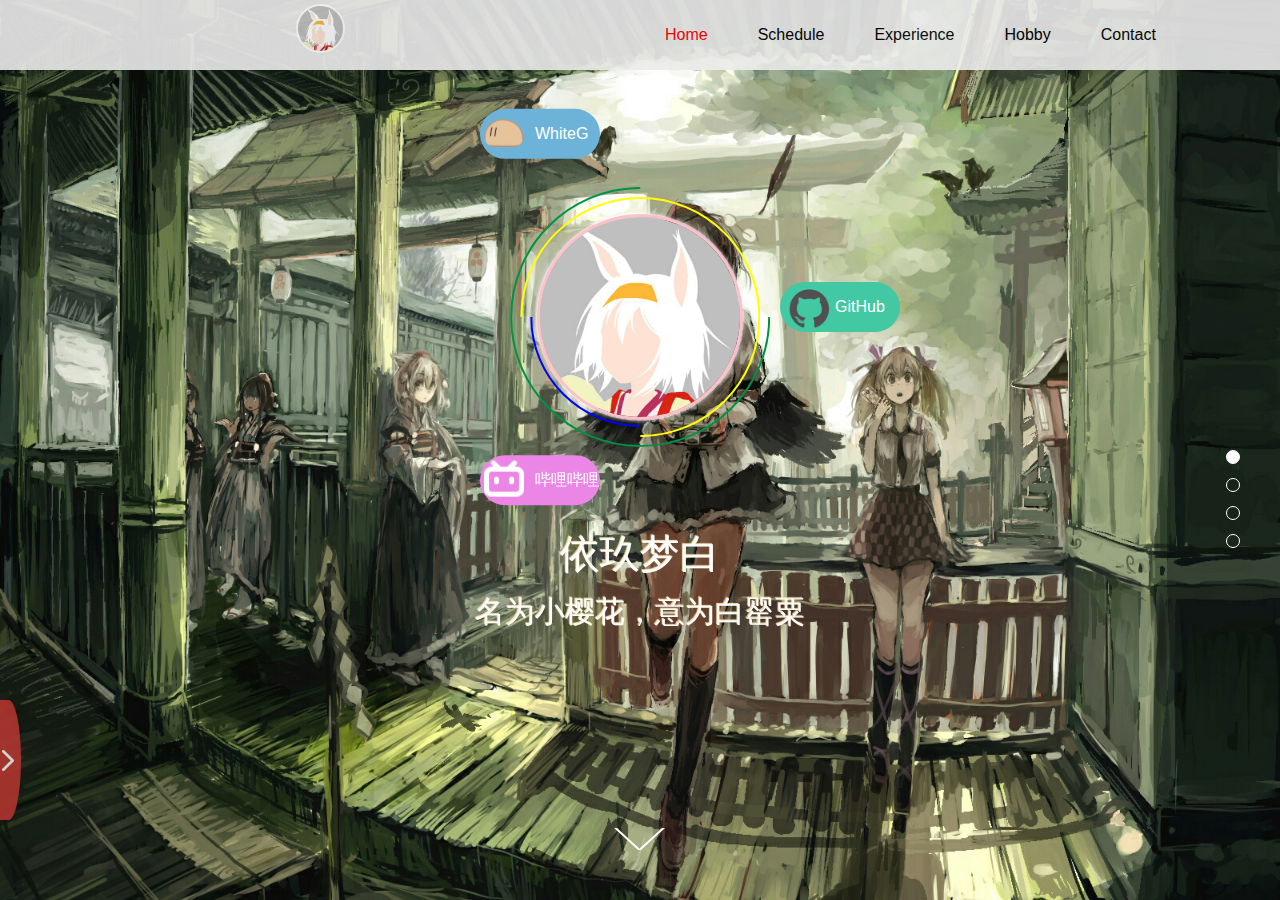
==== commit a9f8a5c9: "Reset Commits" ====
--- a/index.html
+++ b/index.html
@@ -1,403 +1,371 @@
 ﻿<!DOCTYPE html>
 <html lang="zh">
 
-	<head>
-		<meta charset="utf-8">
-		<title>About.依玖梦白</title>
-		<meta name="viewport" content="width=device-width,initial-scale=0.6,maximum-scale=1.0,user-scalable=no">
-		<meta name="apple-mobile-app-capable" content="yes">
-		<meta name="apple-mobile-app-status-bar-style" content="black">
-		<meta name="description" content="站长很懒，并没有留下什么">
-		<meta name="keywords" content="依玖梦白,MoeWhite,白狼,whiteWolf_tengu,19,二次元,技术宅,Android">
-		<meta name="application-name" content="Cononico">
-
-		<link rel="stylesheet" type="text/css" href="css/about.css">
-		<link rel="stylesheet" type="text/css" href="css/process.css">
-		<link rel="shortcut icon" type="image/x-icon" href="favicon.ico" />
-		<script src="js/jquery-3.0.0.js"></script>
-		<!--<script type="text/javascript">
-      document.getElementsByTagName("html")[0].style.fontSize = document.documentElement.clientWidth/19 + 'px';
-</script>
--->
-		<script src="js/zzbaidu.js">
-		</script>
-	</head>
-
-	<body>
-		<header class="head">
-
-			<div class="head_logo_div">
-				<img class="logo_img" src="images/pic/head.jpg">
-			</div>
-			<div class="head_nav_div">
-				<nav class="head_nav">
-					<ul id="nav_ul">
-						<li class="nav_li_on nav_ul_li">Home</li>
-						<li class="nav_ul_li">Skill</li>
-						<li class="nav_ul_li">Experience</li>
-						<li class="nav_ul_li">Hobby</li>
-						<li class="nav_ul_li">Contact</li>
-						<!--<p id="debugtex"></p>-->
-					</ul>
-				</nav>
-			</div>
-			<div class="clear"></div>
-		</header>
-
-		<ul class="float_btn" id="float_btn">
-			<li class="btn_on"></li>
-			<li></li>
-			<li></li>
-			<li></li>
-		</ul>
-		<div class="wrapBox" id="wrapBox" style="top:0px;">
-			<div class="box" id="box">
-				<img class="box_bg" src="images/pic/pic_1.jpg">
-				<div class="box01_content">
-					<div class="head_div">
-						<div class="cycle_item">
-							<a href="https://github.com/MoeWhite19" class="github_a" id="github_a" target="_blank">
-								<span class="github_icon"></span>
-								<span class="github_text"><p class="item_name">GitHub</p></span>
-							</a>
-							<a href="null" class="weibo_a" id="weibo_a" target="_blank">
-								<span class="weibo_icon"></span>
-								<span class="weibo_text"><p class="item_name">微博</p> </span>
-							</a>
-							<a href="http://blog.whiteg.cn" class="blog_a" id="blog_a" target="_blank">
-								<span class="blog_icon"></span>
-								<span class="blog_text"><p class="item_name"> 博客</p></span>
-							</a>
-
-							<div class="green_cycle">
-								<img class="green_cycle_img" src="images/icon/green_cycle.svg">
-								<div class="yellow_cycle">
-									<img class="yellow_cycle_img" src="images/icon/yellow_cycle.svg">
-									<div class="blue_cycle">
-										<img class="blue_cycle_img" src="images/icon/blue_cycle.svg">
-										<div class="head_img_div">
-											<img class="head_img" src="images/pic/head.jpg">
-										</div>
-									</div>
-								</div>
-							</div>
-						</div>
+<head>
+	<meta charset="utf-8">
+	<title>About.依玖梦白</title>
+	<meta name="viewport" content="width=device-width,initial-scale=0.7,maximum-scale=1.0,user-scalable=no">
+	<meta name="apple-mobile-app-capable" content="yes">
+	<meta name="apple-mobile-app-status-bar-style" content="black">
+	<meta name="description" content="名为小樱花，意为白罂粟。">
+	<meta name="keywords"
+		content="依玖梦白,MoeWhite,19,白狼,whiteWolf_tengu,二次元,龙族,江南,Sakura,Erii,路明非,小樱花,上杉,绘梨衣,耶梦加得,夏弥，麻生真">
+	<meta name="application-name" content="Sakura & Erii">
+
+	<link rel="shortcut icon" type="image/x-icon" href="favicon.ico" />
+	<link rel="stylesheet" type="text/css" href="css/about.css">
+	<link rel="stylesheet" type="text/css" href="css/process.css">
+	<link rel="stylesheet" href="css/mp/mplayer.css">
+	<script src="js/jquery-3.0.0.js"></script>
+	<script src="js/project.js"></script>
+	<script src="js/zzbaidu.js"></script>
+</head>
+
+<body onload="loaddone()">
+	<header class="head">
+
+		<div class="head_logo_div">
+			<img class="logo_img" src="images/pic/head.jpg">
+		</div>
+		<div class="head_nav_div">
+			<nav class="head_nav">
+				<ul id="nav_ul">
+					<li class="nav_li_on nav_ul_li">Home</li>
+					<li class="nav_ul_li">Schedule</li>
+					<li class="nav_ul_li">Experience</li>
+					<li class="nav_ul_li">Hobby</li>
+					<li class="nav_ul_li">Contact</li>
+					<li id="huam"></li>
+				</ul>
+			</nav>
+		</div>
+		<div class="clear"></div>
+	</header>
+	<ul class="float_btn" id="float_btn">
+		<li class="btn_on"></li>
+		<li></li>
+		<li></li>
+		<li></li>
+	</ul>
+	<div id="arrow_img" class="arrow_div">
+		<img class="arrow_img" src="images/icon/arrowhead.png">
+	</div>
+	<div class="wrapBox" id="wrapBox" style="top:0px;">
+		<div class="box bg01" id="box">
+			<div class="box01_content">
+				<div id="cycle_item" class="cycle_item">
+					<a href="https://github.com/MoeWhite19" class="cycle_a" id="item_1" target="_blank">
+						<span class="cycle_icon_1"></span>
+						<span class="cycle_text">
+							<p class="item_name">GitHub</p>
+						</span>
+					</a>
+					<a href="https://space.bilibili.com/6585525" class="cycle_a" id="item_2" target="_blank">
+						<span class="cycle_icon_2"></span>
+						<span class="cycle_text">
+							<p class="item_name">哔哩哔哩</p>
+						</span>
+					</a>
+					<a href="https://play.mcmod.cn/sv20181618.html" class="cycle_a" id="item_3" target="_blank">
+						<span class="cycle_icon_3"></span>
+						<span class="cycle_text">
+							<p class="item_name"> WhiteG</p>
+						</span>
+					</a>
+					<svg version="1.1" baseProfile="tiny" x="0px" y="0px" width="260px" height="260px"
+						viewBox="0 0 260 260" xml:space="preserve" class="green_cycle_img">
+						<path fill="none" stroke="#009245" stroke-width="2" stroke-miterlimit="10" d="M259.207,129.953c0,71.244-57.755,129-129,129
+	s-129-57.756-129-129c0-71.245,57.755-129,129-129"></path>
+					</svg>
+					<svg class="yellow_cycle_img" version="1.1" baseProfile="tiny" x="0px" y="0px" width="240px"
+						height="240px" viewBox="0 0 240 240" xml:space="preserve">
+						<path fill="none" stroke="#FFFF00" stroke-width="2" stroke-miterlimit="10" d="M1.344,120.055c0-65.722,53.278-119,119-119
+	c65.723,0,119,53.278,119,119s-53.277,119-119,119"></path>
+					</svg>
+					<svg class="blue_cycle_img" version="1.1" x="0px" y="0px" width="220px" height="220px"
+						viewBox="0 0 220 220" enable-background="new 0 0 220 220" xml:space="preserve">
+						<path fill="none" stroke="#0000FF" stroke-width="2" stroke-miterlimit="10"
+							d="M110.273,218.98c-60.199,0-109-48.802-109-109"></path>
+						<path fill="none" stroke="#0000FF" stroke-width="2" stroke-miterlimit="10" d="M219.273,109.98">
+						</path>
+						<path fill="#FFFFFF" stroke="#0000FF" stroke-width="2" stroke-miterlimit="10" d="M110.273,0.98">
+						</path>
+					</svg>
+
+					<img id="head" onclick="headclick()" class="head_img" src="images/pic/head.jpg">
+				</div>
+				<h1 class="title">依玖梦白</h1>
+				<h2 class="title_h2">名为小樱花，意为白罂粟</h2>
+				<div id="box01_text">
+					<p></p>
+					<p>为世界献上美好祝福</p>
+					<p>愿世界祝福我</p>
+				</div>
+			</div>
+		</div>
+
+		<div class="box bg02">
+			<div class="box_content box02_content ">
+				<div id='bar_container' class="bar_container">
+					<div class='bar red' data-percent='30' data-skill='HTML5'></div>
+					<div class='bar mint' data-percent='70' data-skill='JavaScript'></div>
+					<div class='bar lila' data-percent='40' data-skill='CSS3'></div>
+					<div class='bar orange' data-percent='80' data-skill='Java'></div>
+					<div class="bar gray" data-percent='15' data-skill='PHP'></div>
+					<div class="bar moe" data-percent='45' data-skill='萌,,Ծ‸Ծ,,'></div>
+				</div>
+				<div id="box02_text">
+					<h1>神眷之櫻花</h1>
+					<div class="overline"></div>
+					<p>我总是忍不住回想起那座城市的夜晚</p>
+					<p></p> <!-- 留空段落达到延迟效果 -->
+					<p>灯火燃成的篝火</p>
+					<p>我坐在天台上时光短促又漫长</p>
+					<p>风从我的耳边流过带来整个世界的声音</p>
+					<p></p>
+					<p>风中</p>
+					<p></p>
+					<p>有人弹唱</p>
+					<p></p>
+					<p>有人舞蹈</p>
+					<p></p>
+					<p>有人相爱 </p>
+				</div>
+				<div class="clear"></div>
+			</div>
+
+		</div>
+
+		<div class="box bg03">
+
+			<div class="box_content box03_content">
+				<ul id="timeUl" class="timeUl">
+					<li>
+						<div>
+							<h1>04.24</h1>
+							<p>和Sakura去东京天空树，</p>
+							<p>世界上最暖和的地方，</p>
+							<p>在天空树的顶上。</p>
+						</div>
+					</li>
+
+					<li>
+						<div>
+							<h1>04.26</h1>
+							<p>和Sakura去明治神宫，</p>
+							<p>有人在那里举办婚礼。</p>
+						</div>
+					</li>
+
+					<li>
+						<div>
+							<h1>04.25</h1>
+							<p>和Sakura去迪士尼，</p>
+							<p>鬼屋很可怕，</p>
+							<p>但是有Sakura在，</p>
+							<p>所以不可怕。</p>
+						</div>
+					</li>
+
+					<li>
+						<div>
+							<br />
+							<h1>E.N.D</h1>
+							<p>Sakura</p>
+							<p>最好了</p>
+							<p name="play_music" style="cursor: pointer" onclick="player.play(0,0)"> BGM: <u>最后的旅行</u>
+							</p>
+						</div>
+					</li>
+
+					<li>
+						<div>
+							<br />
+							<h1>世界很温柔.....</h1>
+							<h1>我很喜欢这样的世界</h1>
+							<h1>但他不喜欢我</h1>
+						</div>
+					</li>
+
+				</ul>
+			</div>
+
+			<div class="left_div" id="left_div">
+				<img class="left_arrow" src="images/icon/arrowleft.png">
+			</div>
+			<div class="right_div" id="right_div">
+				<img class="right_arrow" src="images/icon/arrowright.png">
+			</div>
+		</div>
+
+		<div class="box bg04">
+			<div class="box_content box04_content">
+				<h1 class="box04_title">Something Of Hobby</h1>
+				<ul class="bq">
+					<li>
+						<a href="#">
+							<br />
+							<h2>世界好大啊</h2>
+							<h2>原来外面的时间</h2>
+							<h2>是这个这样子啊</h2>
+						</a>
+					</li>
+					<li>
+						<a href="#">
+							<h2>我无所谓喜不喜欢,既然Sakura不喜欢,那就杀掉好了。</h2>
+						</a>
+					</li>
+					<li>
+						<a href="#">
+							<br />
+							<h2>我们都是小怪兽</h2>
+							<h2>有一天会被正义的奥特曼杀死。</h2>
+						</a>
+					</li>
+					<li>
+						<a href="#">
+							<h3>Sakura&Eriiの小黄鸭</h3>
+							<img src="images/Erii.png" class="img_max_size">
+						</a>
+					</li>
+					<li>
+						<a href="#">
+							<!-- 测试矢量图 -->
+							<img src="images/bad_apple.svg">
+						</a>
+					</li>
+<!-- 
+					<li>
+						<a href="#">
+							<h2>Title #3</h2>
+							<p>Text Content #3</p>
+						</a>
+					</li>
+					<li>
+						<a href="#">
+							<h2>Title #4</h2>
+							<p>Text Content #4</p>
+						</a>
+					</li>
+					<li>
+						<a href="#">
+							<h2>Title #5</h2>
+							<p>Text Content #5</p>
+						</a>
+					</li>
+					<li>
+						<a href="#">
+							<h2>Title #6</h2>
+							<p>Text Content #6</p>
+						</a>
+					</li>
+					<li>
+						<a href="#">
+							<h2>Title #2</h2>
+							<p>Text Content #2</p>
+						</a>
+					</li>
+					<li>
+						<a href="#">
+							<h2>Title #7</h2>
+							<p>Text Content #7</p>
+						</a>
+					</li>
+					<li>
+						<a href="#">
+							<h2>Title #8</h2>
+							<p>Text Content #8</p>
+						</a>
+					</li> 
+				-->
+				</ul>
+			</div>
+		</div>
+		<foot id="foot" class="foot">
+			<h1 class="foot_title">Contact With Me</h1>
+			<div class="foot_info_main">
+				<ul>
+					<li class="uname1_items">
+						<a href="http://music.163.com/#/user/home?id=40632376" target="_blank">歌单</a>
+					</li>
+					<li class="qie_items">
+						<a href="http://whiteg.cn/jump/qq.html" target="_blank">企鹅</a>
+					</li>
+					<li class="pan_items">
+						<a href="http://yun.whiteg.cn" target="_blank">私云</a>
+					</li>
+					<li class="email_items">
+						<a href="mailto:MoeWhite19@163.com" target="_blank">邮箱</a>
+					</li>
+				</ul>
+			</div>
+			<div class="foot_power">
+				<h3>©2016-2022 Powered by
+					<p title="Thanks" target="_blank"><a title="全栈大佬" href="https://www.coolecho.net/">Cononico's
+							绘枫和畅</a> | <a href='https://github.com/0936zz'>0936zz</a> | <a title="你想干什么？"
+							href="http://whiteg.cn">MoeWhite19 依玖梦白</a></p>
+					<!--<p title="你的名字?" target="_blank">友人帐&nbsp;&nbsp;-<a title="冷月葬玫瑰" href="http://www.lonelyor.org">lonelyor</a>-&nbsp;&nbsp;-<a title="这家伙已经放弃了git(笑" href="https://my.oschina.net/0936zz">0936zz</a>-</p>-->
+					<p title="2017/03/2 07:59:09" name="show_time" style="cursor: progress;">时间</p>
+					<!--a href="https://beian.miit.gov.cn" title="beian" target="_blank">粤ICP备*******号</a-->
+				</h3>
+			</div>
+		</foot>
+	</div>
+	<div class="mp" id='mpi'>
+		<div class="mp-box">
+			<img src="images/mp/mplayer_error.png" alt="music cover" class="mp-cover">
+			<div class="mp-info">
+				<p class="mp-name">名字</p>
+				<p class="mp-singer">歌手</p>
+				<p><span class="mp-time-current">00:00</span>/<span class="mp-time-all">00:00</span></p>
+			</div>
+			<div class="mp-btn">
+				<button class="mp-prev" title="上一首"></button>
+				<button class="mp-pause" title="播放"></button>
+				<button class="mp-next" title="下一首"></button>
+				<button class="mp-mode" title="播放模式"></button>
+				<div class="mp-vol">
+					<button class="mp-vol-img" title="静音"></button>
+					<div class="mp-vol-range" data-range_min="0" data-range_max="100" data-cur_min="80">
+						<div class="mp-vol-current"></div>
+						<div class="mp-vol-circle"></div>
 					</div>
-					<h1 class="title">依玖梦白</h1>
-					<h2 class="title_h2"> </h2>
-					<div id="box01_text">
-						<p class="box01_p"></p>
-						<p class="box01_p">出生于1999年2月5的东经122.61 北纬26.89</p>
-						<p class="box01_p">的可爱蓝孩纸</p>
-					</div>
-				</div>
-				<div class="arrow_div">
-					<img class="arrow_img" src="images/icon/arrowhead.png">
-				</div>
-			</div>
-
-			<div class="box">
-				<img class="box_bg" src="images/pic/pic_2.jpg">
-
-				<div class="box02_content box_content">
-					<div id='bar_container' class="bar_container">
-						<div class='bar mint' data-percent='55' data-skill='HTML5+CSS3'></div>
-						<div class='bar red' data-percent='50' data-skill='JavaScript'></div>
-						<div class='bar lila' data-percent='30' data-skill='Java||C++'></div>
-						<div class='bar orange' data-percent='20' data-skill='威严'></div>
-						<div class='bar gray' data-percent='40' data-skill='卖萌,,Ծ‸Ծ,,'></div>
-						<!--<div class="bar blue" data-percent='65' data-skill='好感度( ¨̮ )'></div>-->
-						<div class="bar green" data-percent='20' data-skill='绘画'></div>
-					</div>
-					<div id="box02_text">
-						<h1>Sakura</h1>
-						<div class="overline"></div>
-						<p>我总是忍不住回想起那座城市的夜晚</p>
-						<p></p>
-						<p>灯火燃成的篝火</p>
-						<p>我坐在天台上时光短促又漫长</p>
-						<p>风从我的耳边流过带来整个世界的声音</p>
-						<p></p>
-						<p>风中</p>
-						<p></p>
-						<p>有人弹唱</p>
-						<p>有人舞蹈</p>
-						<p></p>
-						<p>有人相爱 </p>
-					</div>
-					<div class="clear"></div>
-				</div>
-
-				<div class="arrow_div">
-					<img class="arrow_img" src="images/icon/arrowhead.png">
-				</div>
-
-			</div>
-
-			<div class="box">
-				<img class="box_bg" src="images/pic/pic_3.jpg">
-
-				<div class="box_content box03_content">
-					<ul id="timeUl" class="timeUl">
-						<li>
-							<div>
-								<h1>04.24</h1>
-								<p>和Sakura去东京天空树，</p>
-								<p>世界上最暖和的地方，</p>
-								<p>在天空树的顶上。</p>
-							</div>
-						</li>
-						<li>
-							<div>
-								<h1>04.26</h1>
-								<p>和Sakura去明治神宫，</p>
-								<p>有人在那里举办婚礼。</p>
-							</div>
-						</li>
-						<li>
-							<div>
-								<h1>04.25</h1>
-								<p>和Sakura去迪士尼，</p>
-								<p>鬼屋很可怕，</p>
-								<p>但是有Sakura在，</p>
-								<p>所以不可怕。</p>
-							</div>
-						</li>
-						<li>
-							<div>
-								<h1 id="now_day">E.N.D</h1>
-								<p>Sakura</p>
-								<p>最好了</p>
-								<p name="play_music"> BGM: <u>最后的旅行</u></p>
-							</div>
-						</li>
-						<li>
-							<div>
-								<h1>Future</h1>
-								<p>...</p>
-							</div>
-						</li>
-					</ul>
-					<div class="left_div" id="left_div">
-						<img class="left_arrow" src="images/icon/arrowleft.png">
-					</div>
-					<div class="right_div" id="right_div">
-						<img class="right_arrow" src="images/icon/arrowright.png">
-					</div>
-				</div>
-
-				<div class="arrow_div">
-					<img class="arrow_img" src="images/icon/arrowhead.png">
-				</div>
-			</div>
-
-			<div class="box">
-
-				<img class="box_bg" src="images/pic/pic_4.jpg">
-				<div class="box_content box04_content">
-					<h1 class="box04_title">Something Of Hobby</h1>
-					<ul class="hobby_content">
-						<li class="hobby_01">
-							<div class="hobby_img_div">
-								<div class="spinner spinner_01"></div>
-								<div class="hobby_img">
-									<img src="images/pic/kapok.jpg">
-								</div>
-								<div class="hobby_img_info">
-									<h1>绘画</h1>
-									<h2>手绘＆CG</h2>
-								</div>
-							</div>
-							<div class="hobby_text_div">
-								<div class="hobby_img_info_mob">
-									<h1>绘画/<a>手绘＆CG</a></h1>
-								</div>
-								<p class="about_p">
-									对于绘画的热爱一部分来自于对ACG的热爱,小学时就开始拿着笔头被要烂的铅笔瞎画, 可惜父母和我都没发现这是个值得培养的爱好,以至于现在发展为一个手残.
-								</p>
-								<p class="about_p">
-									比较擅长铅笔手绘动漫人物,SAI动漫人物的绘制(我是手残，上色渣渣).喜欢的画师是樋上至.
-								</p>
-							</div>
-						</li>
-						<li class="hobby_02">
-							<div class="hobby_img_div">
-								<div class="spinner spinner_02"></div>
-								<div class="hobby_img">
-									<img src="images/pic/acg.png">
-								</div>
-								<div class="hobby_img_info">
-									<h1>ACG</h1>
-									<h2>动漫＆视频＆lol</h2>
-								</div>
-							</div>
-							<div class="hobby_text_div">
-								<div class="hobby_img_info_mob">
-									<h1>ACG/<a>动漫＆视频＆lol</a></h1>
-								</div>
-								<p class="about_p">
-									入宅作《犬夜叉》,看完《Angle Beats!》深陷泥潭,最喜欢K社的作品(包括Galgame), 崇拜麻枝准,喜欢的歌手是ClariS.是个典型的萝莉控重度患者.
-								</p>
-								<p class="about_p">
-									动漫对我而言是和文学一样的文化,最具感染力的抒情方式,将来希望自己工作在二次元的领域.
-								</p>
-							</div>
-						</li>
-						<li class="hobby_03">
-							<div class="hobby_img_div">
-								<div class="spinner spinner_03"></div>
-								<div class="hobby_img">
-									<img src="images/pic/reading.jpg">
-								</div>
-								<div class="hobby_img_info">
-									<h1>文学</h1>
-									<h2>历史＆写作</h2>
-								</div>
-							</div>
-							<div class="hobby_text_div">
-								<div class="hobby_img_info_mob">
-									<h1>文学/<a>历史＆写作</a></h1>
-								</div>
-								<p class="about_p">
-									和大多数人一样曾经也在可当上捧着一本小说看,以前喜欢小四韩寒马尔克斯村上春树,现在的兴趣 转移到历史上去了,屌丝只有多读书才能提高自己的内涵.
-								</p>
-								<p class="about_p">
-									此外也会写点东西,就是毅力不够，仍需磨砺.
-								</p>
-							</div>
-						</li>
-						<div class="clear"></div>
-					</ul>
-				</div>
-				<div class="arrow_div">
-					<img class="arrow_img" src="images/icon/arrowhead.png">
-				</div>
-			</div>
-
-			<foot id="foot" class="foot">
-				<h1 class="foot_title">Contact With Me</h1>
-				<div class="foot_info_main">
-					<ul>
-						<li class="github_items">
-							<a href="https://github.com/MoeWhite19" target="_blank">GitHub</a>
-						</li>
-						<li class="google_items">
-							<a href="null" target="_blank">Google+</a>
-
-						</li>
-						<li class="twitter_items">
-							<a href="https://twitter.com/whitewolf_tengu?s=09" target="_blank">Twitter</a>
-
-						</li>
-						<li class="pan_items">
-							<!--<a href="https://pan.baidu.com/s/1c1PXDcs?adapt=pc" target="_blank">网盘</a>-->
-							<a href="http://yun.whiteg.cn" target="_blank">私人云</a>
-
-						</li>
-						<li class="uname1_items">
-							<a id="mpt" onclick="ev()">云音乐</a>
-
-						</li>
-						<li class="qie_items">
-							<a href="http://whiteg.cn/jump/qq.html" target="_blank">企鹅</a>
-
-						</li>
-						<li class="file_items">
-							<a href="http://whiteg.cn/jump?p#Upload" target="_blank">分享</a>
-
-						</li>
-						<li class="email_items">
-							<a href="mailto:moewhite19@163.com" target="_self">邮箱</a>
-						</li>
-						<div class="clear"></div>
-					</ul>
-					<div class="qrcode_div">
-						<span class="weixin">
-			  <a class="weixin_icon"></a>
-			  <img class="weixin_img" src="images/pic/wechat_qr.png">
-			</span>
-						<span class="dingding">
-			  <a class="dingding_icon"></a>
-			  <img class="dingding_img" src="images/pic/dingding_qr.jpg">
-			</span>
-						<span class="qq">
-			  <a class="qq_icon"></a>
-			  <img class="qq_img" src="images/pic/qq_qr.jpg">
-			</span>
-						<br>
-			</div>
-				</div>
-				<div id='mydebug' contentEditable="true"></div>
-				<div class="foot_power">
-					<h3>©2016-2017 Powered by
-			<p title="Cononico's" target="_blank"><a href="https://www.coolecho.net/">Cononico's 绘枫和畅</a> | <a href='https://github.com/0936zz'>0936zz</a> | <a helf="http://about.whiteg.cn">MoeWhite19 依玖梦白</a></p>
-			<p name="show_time">时间</p>
-			<!--a href="http://www.miitbeian.gov.cn/" title="beian" target="_blank">粤ICP备*******号</a-->
-		  </h3>
-				</div>
-			</foot>
-		</div>
-
-		<script type="text/javascript" src="js/project.js"></script>
-		<script type="text/javascript" src="js/about.js"></script>
-		<!--mp开始-->
-		<link rel="stylesheet" href="css/mp/mplayer.css">
-		<div class="mp" id='mpi'>
-			<div class="mp-box">
-				<img src="images/mp/mplayer_error.png" alt="music cover" class="mp-cover">
-				<div class="mp-info">
-					<p class="mp-name">名字</p>
-					<p class="mp-singer">歌手</p>
-					<p><span class="mp-time-current">00:00</span>/<span class="mp-time-all">00:00</span></p>
-				</div>
-				<div class="mp-btn">
-					<button class="mp-prev" title="上一首"></button>
-					<button class="mp-pause" title="播放"></button>
-					<button class="mp-next" title="下一首"></button>
-					<button class="mp-mode" title="播放模式"></button>
-					<div class="mp-vol">
-						<button class="mp-vol-img" title="静音"></button>
-						<div class="mp-vol-range" data-range_min="0" data-range_max="100" data-cur_min="80">
-							<div class="mp-vol-current"></div>
-							<div class="mp-vol-circle"></div>
-						</div>
-					</div>
-				</div>
-				<div class="mp-pro">
-					<div class="mp-pro-current"></div>
-				</div>
-				<div class="mp-menu">
-					<button class="mp-list-toggle"></button>
-					<button class="mp-lrc-toggle"></button>
-				</div>
-			</div>
-			<button class="mp-toggle">
-		<span class="mp-toggle-img"></span>
-	  </button>
-			<div class="mp-lrc-box">
-				<ul class="mp-lrc"></ul>
-			</div>
+				</div>
+			</div>
+			<div class="mp-pro">
+				<div class="mp-pro-current"></div>
+			</div>
+			<div class="mp-menu">
+				<button class="mp-list-toggle"></button>
+				<button class="mp-lrc-toggle"></button>
+			</div>
+		</div>
+		<div class="mp-lrc-box">
+			<ul class="mp-lrc"></ul>
 			<button class="mp-lrc-close"></button>
-			<div class="mp-list-box">
-				<ul class="mp-list-title"></ul>
-				<table class="mp-list-table">
-					<thead>
-						<tr>
-							<th>歌名</th>
-							<th>歌手</th>
-							<th>时长</th>
-						</tr>
-					</thead>
-					<tbody class="mp-list"></tbody>
-				</table>
-			</div>
-		</div>
-		<script src="js/mp/mplayer.js"></script>
-		<script src="js/mp/mplayer-list.js"></script>
-		<script src="js/mp/mplayer-functions.js"></script>
-		<script src="js/mp/jquery.nstSlider.js"></script>
-		<script src="js/mp/mplayer-main.js"></script>
-		<!--mp结束-->
-	</body>
-
-</html>
+		</div>
+		<button id="mp-toggle" class="mp-toggle">
+			<span class="mp-toggle-img"></span>
+		</button>
+		<div class="mp-list-box">
+			<ul class="mp-list-title"></ul>
+			<table class="mp-list-table">
+				<thead>
+					<tr>
+						<th>歌名</th>
+						<th>歌手</th>
+						<th>时长</th>
+					</tr>
+				</thead>
+				<tbody class="mp-list"></tbody>
+			</table>
+		</div>
+	</div>
+	<script type="text/javascript" src="js/about.js"></script>
+	<script src="js/mp/mplayer.js"></script>
+	<script src="js/mp/mplayer-list.js"></script>
+	<script src="js/mp/jquery.nstSlider.min.js"></script>
+	<script src="js/mp/mplayer-main.js"></script>
+</body>
+
+</html>--- a/css/about.css
+++ b/css/about.css
@@ -0,0 +1,1198 @@
+/* reset */
+
+* {
+    margin: 0;
+    padding: 0;
+    list-style-type: none;
+    font-family: 'Microsoft Yahei', '宋体', arial, 'Hiragino Sans GB', Helvetica, serif;
+}
+
+#debugtex {
+    font-size: 14px;
+    color: #fafa00;
+}
+
+.img_max_size {
+    max-width: 100%;
+    max-height: 100%;
+}
+
+#mydebug {
+    font-size: 17px;
+}
+
+label {
+    cursor: pointer;
+}
+
+img {
+    vertical-align: middle;
+}
+
+table {
+    empty-cells: show;
+    border-collapse: collapse;
+    border-spacing: 0;
+}
+
+abbr,
+acronym {
+    border: 0;
+    font-variant: normal;
+}
+
+address,
+caption,
+cite,
+code,
+dfn,
+em,
+th,
+var,
+optgroup {
+    font-style: normal;
+    font-weight: normal;
+}
+
+input,
+button,
+textarea,
+select,
+optgroup,
+option {
+    font-family: inherit;
+    font-size: inherit;
+    font-style: inherit;
+    font-weight: inherit;
+}
+
+input,
+button,
+textarea,
+select {
+    *font-size: 100%;
+}
+
+.clear {
+    clear: both;
+}
+
+
+/*main*/
+
+body {
+    background-color: #ffffff;
+    width: 100%;
+}
+
+.head {
+    position: fixed;
+    top: 0;
+    left: 0;
+    z-index: 9;
+    width: 100%;
+    background-color: rgba(235, 235, 235, 1);
+    height: 70px;
+    filter: alpha(opacity=90);
+    opacity: 0.9;
+}
+
+.logo_img {
+    width: 45px;
+    height: 45px;
+    border-radius: 50%;
+    border: 2px solid #ffffff;
+    margin-bottom: 15px;
+}
+
+.head_logo_div,
+.head_nav_div {
+    width: 50%;
+    float: left;
+}
+
+.head_logo_div {
+    line-height: 70px;
+    text-align: center;
+}
+
+.head_nav_div {
+    line-height: 70px;
+}
+
+.head_nav {
+    margin: 0 auto;
+}
+
+.head_nav ul li {
+    float: left;
+    margin: 0px 25px;
+    cursor: pointer;
+    font-size: 16px;
+    transition: all cubic-bezier(.08, .82, .17, 1) 0.3s;
+}
+
+.nav_li_on {
+    color: red;
+}
+
+.head_nav ul li a {
+    font-size: 16px;
+    color: #333333;
+    -webkit-transition: all 0.2s;
+    -moz-transition: all 0.2s;
+    -o-transition: all 0.2s;
+    transform: all 0.2s;
+}
+
+.head_nav ul li a:hover {
+    color: #4b91c9;
+}
+
+.wrapBox {
+    top: 0;
+    position: fixed;
+    width: 100%;
+    height: 100%;
+    transition: all ease 1.5s;
+}
+
+.bg01 {
+    background: url(../images/pic/pic_1.jpg);
+}
+
+.bg02 {
+    background: url(../images/pic/pic_2.jpg);
+}
+
+.bg03 {
+    background: url(../images/pic/pic_3.jpg);
+}
+
+.bg04 {
+    background: url(../images/pic/pic_4.jpg);
+}
+
+.warpBox_tochMoveing {
+    transition: all ease 0s;
+}
+
+.box {
+    background-repeat: no-repeat;
+    background-position: center center;
+    background-attachment: fixed;
+    background-size: cover;
+    overflow: hidden;
+    position: relative;
+    width: 100%;
+    height: 100%;
+    /*
+    -webkit-transition: all 1s;
+    -moz-transition: all 1s;
+    -o-transition: all 1s;
+*/
+}
+
+.box01_content {
+    position: absolute;
+    z-index: 3;
+    top: 13%;
+    left: 10%;
+    width: 80%;
+}
+
+.head_div {
+    width: 400px;
+    margin: 0 auto;
+    height: 400px;
+}
+
+.cycle_item {
+    width: 400px;
+    height: 400px;
+    margin-left: auto;
+    margin-right: auto;
+    position: relative;
+    text-align: center;
+}
+
+.cycle_item_b {
+    text-align: center;
+}
+
+.cycle_item_b .cycle_a {
+    width: 55px;
+    height: 55px;
+    border-radius: 50%;
+}
+
+.cycle_item_b .cycle_text {
+    display: none;
+}
+
+.green_cycle_img,
+.yellow_cycle_img,
+.blue_cycle_img {
+    position: absolute;
+    display: block;
+}
+
+.head_img_div {
+    position: relative;
+    z-index: 2;
+    display: inline;
+    width: 200px;
+    height: 200px;
+    margin-top: 7px;
+}
+
+.head_img {
+    width: 200px;
+    height: 200px;
+    border-radius: 50%;
+    border: 3px solid pink;
+    margin: 97px;
+    box-shadow: 0 0 1px #fff, 0 0 1px #fff, 0 0 5px #fff, 0 0 1px #fff;
+    transition: all cubic-bezier(.17, .84, .44, 1) 1s;
+    transform: perspective(400px) rotateY(0deg);
+    position: absolute;
+    display: flex;
+}
+
+.head_img:active {
+    width: 195px;
+    height: 195px;
+}
+
+.green_cycle_img {
+    animation-name: clockwise;
+    animation-duration: 1.8s;
+    animation-timing-function: linear;
+    animation-iteration-count: infinite;
+    animation-direction: normal;
+    margin: 70px;
+}
+
+.yellow_cycle_img {
+    animation-name: anticlockwise;
+    animation-duration: 1.3s;
+    animation-timing-function: linear;
+    animation-iteration-count: infinite;
+    animation-direction: normal;
+    margin: 80px;
+}
+
+.blue_cycle_img {
+    animation-name: clockwise;
+    animation-duration: 1s;
+    animation-timing-function: linear;
+    animation-iteration-count: infinite;
+    animation-direction: normal;
+    margin: 90px;
+}
+
+.cycle_a {
+    position: absolute;
+    border-radius: 25px;
+    width: 120px;
+    height: 50px;
+    transition: all 2s cubic-bezier(.09, .21, .65, 1.03);
+    animation-duration: 1.8s;
+    animation-timing-function: ease;
+    animation-iteration-count: 1;
+    animation-fill-mode: both;
+    animation-direction: alternate;
+    margin: 165px 140px;
+    display: block;
+}
+
+.cycle_a_b {
+    width: 55px;
+    height: 55px;
+    border-radius: 50%;
+}
+
+.cycle_a_b .cycle_icon_1,
+.cycle_icon_2,
+.cycle_icon_3 {
+    margin: 4px;
+    left: inherit !important;
+    border-radius: 30%;
+}
+
+.cycle_a_b .cycle_text {
+    display: none;
+}
+
+#item_1 {
+    background-color: #42c9a3;
+    animation-name: num1;
+    transform: rotate(0deg) translateX(200px) rotate(-0deg);
+}
+
+#item_1 .cycle_icon_1 {
+    background: url('../images/icon/github.png') no-repeat;
+    border-radius: 25px;
+    display: block;
+    width: 50px;
+    height: 50px;
+    position: relative;
+    background-size: cover;
+    left: 5px;
+}
+
+.cycle_text {
+    width: 50px;
+    margin-top: 0;
+    left: 50px;
+    text-align: right;
+    padding: 0 5px;
+    position: absolute;
+    top: 0;
+}
+
+.item_name {
+    font-size: 16px;
+    line-height: 50px;
+    text-align: center;
+    color: #fff;
+    white-space: nowrap;
+}
+
+#item_2 {
+    background-color: #eb86e6;
+    animation-name: num2;
+    transform: rotate(120deg) translateX(200px) rotate(-120deg);
+    -webkit-transform: rotate(120deg) translateX(200px) rotate(-120deg);
+    -moz-transform: rotate(120deg) translateX(200px) rotate(-120deg);
+    -ms-transform: rotate(120deg) translateX(200px) rotate(-120deg);
+    -o-transform: rotate(120deg) translateX(200px) rotate(-120deg);
+}
+
+#item_2 .cycle_icon_2 {
+    background: url('../images/icon/bilibili.png');
+    border-radius: 5px;
+    display: block;
+    width: 40px;
+    height: 40px;
+    position: absolute;
+    background-size: cover;
+    -moz-background-size: cover;
+    left: 5px;
+}
+
+#item_3 {
+    background-color: #6DB3D9;
+    animation-name: num3;
+    transform: rotate(240deg) translateX(200px) rotate(-240deg);
+}
+
+#item_3 .cycle_icon_3 {
+    background: url('../images/icon/blog.png');
+    display: block;
+    width: 40px;
+    height: 40px;
+    position: relative;
+    background-size: cover;
+    left: 5px;
+    top: -5px;
+}
+
+.box01_content h1,
+.box01_content h2,
+.box01_content p {
+    color: #ffffff;
+    font-weight: lighter;
+    text-align: center;
+}
+
+.box01_content .title {
+    font-size: 40px;
+    margin-top: 10px;
+    text-shadow: -1px -1px 1px #FFE6B4;
+}
+
+.box01_content .title_h2 {
+    font-size: 30px;
+    margin-top: 10px;
+    margin-bottom: 20px;
+    text-shadow: -1px -1px 1px #FFE6B4;
+}
+
+#box01_text {
+    width: 100%;
+    overflow: hidden;
+    position: relative;
+}
+
+#box01_text p {
+    font-size: 20px;
+    font-weight: lighter;
+    line-height: 38px;
+    -webkit-transition: all ease 0.3s;
+    -moz-transition: all ease 0.3s;
+    -ms-transition: all ease 0.3s;
+    transition: all ease 0.3s;
+    filter: alpha(opacity=0);
+    -moz-opacity: 0;
+    -khtml-opacity: 0;
+    /*! opacity: 0; */
+    cursor: pointer;
+    text-shadow: -1px -1px 1px #FFE6B4;
+}
+
+#box01_text p:hover {
+    font-size: 22px;
+}
+
+.float_btn {
+    z-index: 9;
+    display: block;
+    position: fixed;
+    right: 40px;
+    top: 50%;
+}
+
+.float_btn li {
+    height: 12px;
+    width: 12px;
+    border: 1px solid #ffffff;
+    border-radius: 50%;
+    margin-bottom: 14px;
+    background-color: transparent;
+    transition: all 0.5s ease;
+}
+
+.float_btn li:last-child {
+    margin-bottom: 0;
+}
+
+.float_btn > .btn_on {
+    background: #ffffff;
+}
+
+.arrow_div {
+    z-index: 5;
+    position: fixed;
+    bottom: 50px;
+    text-align: center;
+    width: 100%;
+}
+
+.box_content {
+    top: 10%;
+    width: 90%;
+    left: 5%;
+    position: absolute;
+    z-index: 2;
+}
+
+.box02_content {
+    width: 80%;
+    left: 10%;
+}
+
+
+#box02_text {
+    width: 50%;
+    min-width: 400px;
+    float: left;
+    overflow: hidden;
+    cursor: pointer;
+    text-shadow: -1px -1px 1px #B9A36C;
+}
+
+#box02_text h1 {
+    font-size: 25px;
+    font-weight: lighter;
+    color: #ffffff;
+    margin-top: 25px;
+    text-align: center;
+    position: relative;
+    right: -100%;
+    -webkit-transition: all 0.5s;
+    -moz-transition: all 0.5s;
+    -o-transition: all 0.5s;
+    transform: all 0.5s;
+    right: -100%;
+}
+
+.overline {
+    width: 100%;
+    height: 0;
+    border-bottom: 1px dashed #ffffff;
+    right: -100%;
+    transition: all 0.5s ease;
+    position: relative;
+    right: -100%;
+}
+
+#box02_text p {
+    font-size: 18px;
+    font-weight: lighter;
+    color: #ffffff;
+    line-height: 25px;
+    text-align: center;
+    position: relative;
+    right: -100%;
+    transition: all 1s;
+    right: -100%;
+}
+
+#box02_text p:hover {
+    font-size: 22px;
+}
+
+.box03_content {
+    right: 10%;
+    height: 60%;
+    text-align: right;
+    overflow: hidden;
+}
+
+
+/*时间轴*/
+
+.timeUl {
+    height: 100%;
+    width: 160%;
+    position: relative;
+    left: -160%;
+    transition: all ease 0.8s;
+}
+
+
+/*时间轴线条*/
+
+.timeUl::before {
+    content: ' ';
+    top: 50%;
+    position: absolute;
+    height: 0;
+    width: 100%;
+    padding: 0 20px;
+    border: 1px dashed #ffffff;
+    display: block;
+}
+
+.timeUl::after {
+    content: '';
+    display: table;
+    clear: both;
+}
+
+.timeUl li {
+    width: 25%;
+    float: left;
+    height: 100%;
+    position: relative;
+}
+
+.timeUl li::before {
+    content: ' ';
+    top: 50%;
+    left: 50%;
+    position: absolute;
+    height: 0;
+    width: 12px;
+    height: 12px;
+    border: 4px solid #E7A98F;
+    display: block;
+    z-index: 35;
+    background: #ffffff;
+    border-radius: 50%;
+    margin-top: -8px;
+    margin-left: -8px;
+}
+
+.timeUl li div {
+    height: 45%;
+    width: 100%;
+    background-color: #444444;
+    filter: alpha(opacity=90);
+    opacity: 0.9;
+    text-align: center;
+    color: #ffffff;
+    box-shadow: 10px 10px 5px #00000080;
+}
+
+.timeUl li:nth-child(2n) div {
+    position: absolute;
+    bottom: 10px;
+}
+
+.right_div,
+.left_div {
+    z-index: 5;
+    position: absolute;
+    top: 40%;
+    text-align: center;
+    left: 65px;
+}
+
+.timeUl li div {
+    font-weight: normal;
+    border-radius: 1%;
+}
+
+.left_arrow,
+.right_arrow {
+    margin-top: 52px;
+}
+
+.timeUl li div h1 {
+    line-height: 40px;
+    font-size: 28px;
+    font-weight: lighter;
+}
+
+.timeUl li div p {
+    line-height: 28px;
+    font-size: 18px;
+    font-weight: lighter;
+}
+
+.right_div {
+    right: 65px;
+    left: unset;
+}
+
+.box04_content {
+    left: 3%;
+    height: 90%;
+    overflow: hidden;
+}
+
+.box04_title {
+    font-size: 25px;
+    font-weight: lighter;
+    text-align: center;
+    color: #EEEEEE;
+}
+
+.foot {
+    width: 100%;
+    background: #ffffff;
+    position: relative;
+    padding-top: 60px;
+    display: block;
+}
+
+.foot_info_main {
+    width: 62%;
+    margin: 0 auto;
+    padding-bottom: 60px;
+    border-bottom: 1px solid #eeeeee;
+}
+
+.foot_info_main ul {
+    width: 100%;
+}
+
+.foot_info_main ul li {
+    width: 23%;
+    margin: 0px 0 16px 0;
+    text-align: center;
+    border: #ffffff solid 5px;
+    float: left;
+    cursor: pointer;
+    width: 23%;
+}
+
+.foot_info_main ul li:hover {
+    border-color: #bbb;
+}
+
+.foot_info_main ul li a {
+    display: block;
+    width: 100%;
+    height: 100%;
+    padding: 10px 0;
+    font-size: 20px;
+    color: #FEFEFE;
+    text-decoration: none;
+    font-variant: small-caps;
+    background-position: 16px center;
+    background-repeat: no-repeat;
+    background-size: 30px;
+}
+
+.github_items {
+    background: rgba(0, 0, 0, 0.8)
+}
+
+.github_items a {
+    background: rgba(0, 0, 0, 0.8) url(../images/icon/github_white.png);
+}
+
+.google_items {
+    background: rgba(80, 43, 127, 0.8);
+}
+
+.google_items a {
+    background: rgba(80, 43, 127, 0.8) url(../images/icon/google.png);
+}
+
+.twitter_items {
+    background: rgba(25, 25, 115, 0.8);
+}
+
+.twitter_items a {
+    background: rgba(25, 25, 115, 0.8) url(../images/icon/twitter.png);
+}
+
+.pan_items {
+    background: rgba(59, 89, 152, 0.8);
+}
+
+.pan_items a {
+    background: rgba(59, 89, 152, 0.8) url(../images/icon/pan.png);
+}
+
+.uname1_items {
+    background: rgba(189, 64, 64, 0.8);
+}
+
+.uname1_items a {
+    background: rgba(189, 64, 64, 0.8) url(../images/icon/blog.png);
+}
+
+.qie_items {
+    background: rgba(6, 100, 195, 0.8);
+}
+
+.qie_items a {
+    background: rgba(6, 100, 195, 0.8) url(../images/icon/qie.png);
+}
+
+.file_items {
+    background: rgba(153, 0, 102, 0.8);
+}
+
+.email_items {
+    background: rgba(51, 153, 102, 0.8);
+}
+
+.email_items a {
+    background: rgba(51, 153, 102, 0.8) url(../images/icon/email.png);
+}
+
+.foot_title {
+    font-variant: small-caps;
+    color: black;
+    font-size: 20px;
+    line-height: 30px;
+    text-align: center;
+}
+
+.weixin {
+    margin-right: 30px;
+}
+
+.dingding {
+    margin-right: 30px;
+}
+
+.weixin_icon {
+    width: 45px;
+    height: 45px;
+    background: url(../images/icon/weixin.png);
+    background-repeat: no-repeat;
+    background-size: 45px;
+    display: block;
+}
+
+.dingding_icon {
+    width: 45px;
+    height: 45px;
+    background: url(../images/icon/dingding.png);
+    background-repeat: no-repeat;
+    background-size: 45px;
+    display: block;
+}
+
+.qq_icon {
+    width: 45px;
+    height: 45px;
+    background: url(../images/icon/qq.png);
+    background-repeat: no-repeat;
+    background-size: 45px;
+    display: block;
+}
+
+.weixin_icon:hover + .weixin_img {
+    display: block;
+}
+
+.dingding_icon:hover + .dingding_img {
+    display: block;
+}
+
+.qq_icon:hover + .qq_img {
+    display: block;
+}
+
+.foot_power {
+    text-align: center;
+    padding: 30px 0;
+}
+
+.foot_power h3 {
+    font-size: 16px;
+    color: #999999;
+    font-weight: normal;
+}
+
+.foot_power h3 a {
+    color: #999999;
+    font-weight: normal;
+}
+
+.box_bg {
+    position: absolute;
+}
+
+.hobby_img_info_mob {
+    display: none;
+}
+
+@keyframes num1 {
+    0% {
+        transform: rotate(-120deg) translateX(10px) rotate(120deg);
+    }
+    60% {
+        transform: rotate(-24deg) translateX(250px) rotate(24deg);
+    }
+    100% {
+        transform: rotate(0deg) translateX(200px) rotate(-0deg);
+    }
+}
+
+@keyframes num2 {
+    0% {
+        transform: rotate(0deg) translateX(10px) rotate(-0deg);
+    }
+    60% {
+        transform: rotate(96deg) translateX(250px) rotate(-96deg);
+    }
+    100% {
+        transform: rotate(120deg) translateX(200px) rotate(-120deg);
+    }
+}
+
+@keyframes num3 {
+    0% {
+        transform: rotate(120deg) translateX(10px) rotate(-120deg);
+    }
+    60% {
+        transform: rotate(216deg) translateX(250px) rotate(-216deg);
+    }
+    100% {
+        transform: rotate(240deg) translateX(200px) rotate(-240deg);
+    }
+}
+
+@keyframes xuanzhuan {
+    0% {
+        transform: perspective(200px) rotateY(0deg)
+    }
+    100% {
+        transform: perspective(200px) rotateY(720deg);
+    }
+}
+
+@keyframes clockwise {
+    from {
+        transform: rotate(0deg);
+    }
+    to {
+        transform: rotate(360deg);
+    }
+}
+
+@keyframes anticlockwise {
+    from {
+        transform: rotate(0deg);
+    }
+    to {
+        transform: rotate(-360deg);
+    }
+}
+
+@media screen and (max-width: 1100px) {
+    .head {
+        height: 70px
+    }
+
+    .head_logo_div {
+        width: 20%;
+    }
+
+    .head_nav_div {
+        width: 80%;
+        font-size: 16px;
+    }
+
+    .head .head_nav ul li {
+        margin: 0px 15px;
+    }
+
+    .box01_content {
+        width: 100%;
+        left: 0;
+    }
+
+    .box_content {
+        left: 0;
+        width: auto;
+    }
+
+    .box02_content {
+        left: 2px;
+    }
+
+    .box02_content #box02_text {
+        width: 90%;
+    }
+
+    .box02_content #bar_container {
+        width: 90%;
+        margin: 0 auto;
+        float: none;
+    }
+
+    .box04_content {
+        width: auto;
+        top: 10%;
+    }
+
+    #bar_container .bar {
+        margin: 30px 0;
+    }
+
+    .box03_content {
+        width: 90%;
+        left: 5%;
+    }
+
+    .float_btn {
+        right: 1em;
+    }
+
+    .foot_info_main {
+        width: 90%;
+        margin: 0 auto;
+    }
+
+    .foot_info_main ul li {
+        margin: 0px 0 16px 0;
+        width: 20%;
+    }
+
+    .foot_info_main ul li a {
+        background: none;
+    }
+}
+
+@media screen and (max-width: 700px) {
+    .head {
+        height: 3rem;
+    }
+
+    .head_logo_div {
+        width: 100%;
+        height: 3rem;
+        line-height: 3rem;
+    }
+
+    .head_nav_div {
+        display: none;
+    }
+
+    .box01_content {
+        top: 0;
+    }
+
+    .cycle_item {
+
+    }
+
+    .cycle_item a {
+        display: flex;
+        margin: 172.5px;
+    }
+
+    .box01_content .title {
+        font-size: 2em;
+    }
+
+    .box01_content .title_h2 {
+        font-size: 1rem;
+        margin-top: 0.5rem;
+        margin-bottom: 0.5rem;
+    }
+
+    .box01_content .box01_p {
+        font-size: 0.8rem;
+        line-height: 1.6rem;
+        text-shadow: -1px -1px 1px #FFE6B4;
+    }
+
+    .box02_content {
+        top: 5rem;
+        width: 100%;
+        height: auto;
+    }
+
+    .logo_img {
+        width: 2.5rem;
+        height: 2.5rem;
+        margin-bottom: 0.1rem;
+    }
+
+    #bar_container .bar {
+        margin: 0.5rem 0;
+    }
+
+    .bar {
+        height: 2rem;
+        font-size: 0.8rem;
+    }
+
+    #bar_container .bar:before {
+        position: absolute;
+        padding: 0.5rem;
+        height: 2rem;
+    }
+
+    #bar_container .bar:after {
+        position: absolute;
+        padding: 0.5rem;
+        height: 2rem;
+        right: -3rem;
+    }
+
+    .arrow_div {
+        bottom: 1rem;
+    }
+
+    .box04_content {
+        top: 3.2rem;
+        padding: 0;
+        height: auto;
+    }
+
+    .box04_title {
+        margin-top: 1.5rem;
+        font-variant: small-caps;
+        margin-top: 1rem;
+        line-height: 2rem;
+    }
+
+    .foot {
+        padding-top: 0.5rem;
+    }
+
+    .foot_title {
+        font-size: 1rem;
+        line-height: 1.2rem;
+    }
+
+    .foot_info_main ul li {
+        width: 45%;
+        margin: 0px 0 0.2rem 0;
+    }
+
+    .foot_info_main ul li a {
+        font-size: 1rem;
+    }
+
+    .qrcode_div {
+        margin-top: 0.8rem;
+    }
+
+    .qrcode_div span {
+        width: 2rem;
+        height: 2rem;
+        background-size: 2rem;
+    }
+
+    .qrcode_div span img {
+        width: 8rem;
+        height: 8rem;
+        display: none;
+        top: -9rem;
+        left: -3.5rem;
+    }
+
+    .weixin_icon {
+        width: 2rem;
+        height: 2rem;
+        background-size: 2rem;
+    }
+
+    .dingding_icon {
+        width: 2rem;
+        height: 2rem;
+        background-size: 2rem;
+    }
+
+    .qq_icon {
+        width: 2rem;
+        height: 2rem;
+        background-size: 2rem;
+    }
+
+    .weixin,
+    .dingding {
+        margin-right: 0.5rem;
+    }
+
+    .spot {
+        position: absolute;
+        width: 100%;
+        height: 100%;
+        top: 0;
+        left: 0;
+    }
+
+    .foot_info_main {
+        padding-bottom: 1rem;
+    }
+
+    .foot_power {
+        padding: 1rem 0;
+    }
+
+    .foot_power h3 {
+        font-size: 0.8rem;
+    }
+
+    #bar_container .bar.mint {
+        border-bottom: 0.2rem solid #0d7e68;
+    }
+
+    #bar_container .bar.red {
+        border-bottom: 0.2rem solid #9f292a;
+    }
+
+    #bar_container .bar.orange {
+        border-bottom: 0.2rem solid #dd481b;
+    }
+
+    #bar_container .bar.lila {
+        border-bottom: 5px solid #2a242c;
+    }
+
+    #bar_container .bar.gray {
+        border-bottom: 5px solid #333434;
+    }
+
+    #bar_container .bar.blue {
+        border-bottom: 5px solid #333434;
+    }
+
+    #bar_container .bar.green {
+        border-bottom: 5px solid #dd481b;
+    }
+}--- a/css/process.css
+++ b/css/process.css
@@ -0,0 +1,347 @@
+/*进度条效果*/
+#bar_container{
+    float: left;
+    color: #ffffff;
+    width: 50%;
+}
+
+.bar {
+  height: 40px;
+  width: 0;
+  transition: width 1.2s ease-in-out;
+  -webkit-transition: width 1.2s ease-in-out;
+  -moz-transition: width 1.2s ease-in-out;
+  -ms-transition: width 1.2s ease-in-out;
+  position: relative;
+  margin: 30px 0;
+  border-radius: 4px;
+}
+
+.bar.mint {
+  background-color: #14c3a2;
+  background-image: repeating-linear-gradient(-45deg, #14c3a2, #14c3a2 30px, #22e8c3 30px, #22e8c3 60px);
+  background-size: 600px 100%;
+  animation: barberpole 12s linear infinite;
+  -webkit-animation: barberpole 12s linear infinite;
+  -moz-animation: barberpole 12s linear infinite;
+  -o-animation: barberpole 12s linear infinite;
+  -ms-accelerator: barberpole 12s linear infinite;
+  border-bottom: 5px solid #0d7e68;
+}
+
+.bar.red {
+  background-color: #cf4647;
+  background-image: repeating-linear-gradient(-45deg, #cf4647, #cf4647 30px, #da6e6f 30px, #da6e6f 60px);
+  background-size: 600px 100%;
+  animation: barberpole 12s linear infinite;
+  -webkit-animation: barberpole 12s linear infinite;
+  -moz-animation: barberpole 12s linear infinite;
+  -o-animation: barberpole 12s linear infinite;
+  -ms-accelerator: barberpole 12s linear infinite;
+  border-bottom: 5px solid #9f292a;
+}
+
+.bar.orange {d
+  background-color: #eb7b59;
+  background-image: repeating-linear-gradient(-45deg, #eb7b59, #eb7b59 30px, #f09f87 30px, #f09f87 60px);
+  background-size: 600px 100%;
+  animation: barberpole 12s linear infinite;
+  -webkit-animation: barberpole 12s linear infinite;
+  -moz-animation: barberpole 12s linear infinite;
+  -o-animation: barberpole 12s linear infinite;
+  -ms-accelerator: barberpole 12s linear infinite;
+  border-bottom: 5px solid #dd481b;
+}
+
+.bar.lila {
+  background-color: #524656;
+  background-image: repeating-linear-gradient(-45deg, #524656, #524656 30px, #6d5d72 30px, #6d5d72 60px);
+  background-size: 600px 100%;
+  animation: barberpole 12s linear infinite;
+  -webkit-animation: barberpole 12s linear infinite;
+  -moz-animation: barberpole 12s linear infinite;
+  -ms-accelerator: barberpole 12s linear infinite;
+  -o-animation: barberpole 12s linear infinite;
+  border-bottom: 5px solid #2a242c;
+}
+
+.bar.gray {
+  background-color: #595b5a;
+  background-image: repeating-linear-gradient(-45deg, #595b5a, #595b5a 30px, #727574 30px, #727574 60px);
+  background-size: 600px 100%;
+  animation: barberpole 12s linear infinite;
+  -webkit-animation: barberpole 12s linear infinite;
+  -moz-animation: barberpole 12s linear infinite;
+  -ms-accelerator: barberpole 12s linear infinite;
+  -o-animation: barberpole 12s linear infinite;
+  border-bottom: 5px solid #333434;
+}
+
+.bar.blue {
+  background-color: blueviolet;
+  background-image: repeating-linear-gradient(-45deg, #595b5a, #595b5a 30px, #727574 30px, #727574 60px);
+  background-size: 600px 100%;
+  animation: barberpole 12s linear infinite;
+  -webkit-animation: barberpole 12s linear infinite;
+  -moz-animation: barberpole 12s linear infinite;
+  -o-animation: barberpole 12s linear infinite;
+  -ms-accelerator: barberpole 12s linear infinite;
+  border-bottom: 5px solid #333434;
+}
+
+.bar.moe {
+  background-color: green;
+   background-image: repeating-linear-gradient(-45deg, #f56d5d, #ff7374 30px, #ff8383 30px, #ff8c8d 60px);
+  background-size: 600px 100%;
+  animation: barberpole 12s linear infinite;
+  -webkit-animation: barberpole 12s linear infinite;
+  -moz-animation: barberpole 12s linear infinite;
+  -o-animation: barberpole 12s linear infinite;
+  -ms-accelerator: barberpole 12s linear infinite;
+  border-bottom: 5px solid #dd481b;
+}
+
+.bar.active:after, .bar.active:before {
+  opacity: 1;
+  font-size: 16px;
+}
+
+.bar:before {
+  content: attr(data-skill);
+  display: block;
+  position: absolute;
+  top: 0;
+  left: 0;
+  padding: 10px;
+  height: 40px;
+  font-style: italic;
+  opacity: 0;
+  transition: opacity 2s 0.6s;
+  -webkit-transition: opacity 2s 0.6s;
+  -moz-transition: opacity 2s 0.6s;
+  -ms-transition: opacity 2s 0.6s;
+  -o-animation: opacity 2s 0.6s;
+}
+
+.bar:after {
+  content: attr(data-percent) "%";
+  display: block;
+  position: absolute;
+  top: 0;
+  right: 0;
+  height: 40px;
+  padding: 10px;
+  opacity: 0;
+  transition: opacity 2s 0.6s;
+  -webkit-transition: opacity 2s 0.6s;
+  -moz-transition: opacity 2s 0.6s;
+  -ms-transition: opacity 2s 0.6s;
+  -o-animation: opacity 2s 0.6s;
+}
+
+@keyframes barberpole {
+  from {
+    background-position: 0% 0%;
+  }
+
+  to {
+    background-position: 600px 0%;
+  }
+}
+
+@-webkit-keyframes barberpole {
+  from {
+    background-position: 0% 0%;
+  }
+
+  to {
+    background-position: 600px 0%;
+  }
+}
+
+@-moz-keyframes barberpole {
+  from {
+    background-position: 0% 0%;
+  }
+
+  to {
+    background-position: 600px 0%;
+  }
+}
+
+@-ms-keyframes barberpole {
+  from {
+    background-position: 0% 0%;
+  }
+
+  to {
+    background-position: 600px 0%;
+  }
+}
+
+@-o-keyframes barberpole {
+  from {
+    background-position: 0% 0%;
+  }
+
+  to {
+    background-position: 600px 0%;
+  }
+}
+
+.bar.active[data-percent="5"] {
+  width: 5%;
+}
+
+.bar.active[data-percent="10"] {
+  width: 10%;
+}
+
+.bar.active[data-percent="15"] {
+  width: 15%;
+}
+
+.bar.active[data-percent="20"] {
+  width: 20%;
+}
+
+.bar.active[data-percent="25"] {
+  width: 25%;
+}
+
+.bar.active[data-percent="30"] {
+  width: 30%;
+}
+
+.bar.active[data-percent="35"] {
+  width: 35%;
+}
+
+.bar.active[data-percent="40"] {
+  width: 40%;
+}
+
+.bar.active[data-percent="45"] {
+  width: 45%;
+}
+
+.bar.active[data-percent="50"] {
+  width: 50%;
+}
+
+.bar.active[data-percent="55"] {
+  width: 55%;
+}
+
+.bar.active[data-percent="60"] {
+  width: 60%;
+}
+
+.bar.active[data-percent="65"] {
+  width: 65%;
+}
+
+.bar.active[data-percent="70"] {
+  width: 70%;
+}
+
+.bar.active[data-percent="75"] {
+  width: 75%;
+}
+
+.bar.active[data-percent="80"] {
+  width: 80%;
+}
+
+.bar.active[data-percent="85"] {
+  width: 85%;
+}
+
+.bar.active[data-percent="90"] {
+  width: 90%;
+}
+
+.bar.active[data-percent="95"] {
+  width: 95%;
+}
+
+.bar.active[data-percent="100"] {
+  width: 100%;
+}
+/*便签*/
+}
+.bq ul{
+  overflow:hidden;
+  padding:3em;
+  list-style:none;
+}
+.bq li a{
+  text-decoration:none;
+  color:#000;
+  background:rgba(183, 183, 183, 0.81);
+  display:block;
+  height:10em;
+  width:10em;
+  padding:1em;
+  -moz-box-shadow:5px 5px 7px rgba(33,33,33,1);
+  -webkit-box-shadow: 5px 5px 7px rgba(33,33,33,.7);
+  box-shadow: 5px 5px 7px rgba(33,33,33,.7);
+  -moz-transition:-moz-transform .15s linear;
+  -o-transition:-o-transform .15s linear;
+  -webkit-transition:-webkit-transform .15s linear;
+  text-align: center;
+}
+.bq li{
+  margin:1em;
+  float:left;
+  list-style:none;
+}
+.bq li h2{
+  font-size:140%;
+  font-weight:bold;
+  /*! padding-bottom:10px; */
+  /*! padding: inherit !important; */
+  text-align: center;
+}
+.bq li p{
+  font-family:"Reenie Beanie",arial,sans-serif;
+  font-size:180%;
+}
+.bq li a{
+  -webkit-transform: rotate(-6deg);
+  -o-transform: rotate(-6deg);
+  -moz-transform:rotate(-6deg);
+}
+.bq li:nth-child(even) a{
+  -o-transform:rotate(4deg);
+  -webkit-transform:rotate(4deg);
+  -moz-transform:rotate(4deg);
+  position:relative;
+  top:5px;
+  background:rgba(201, 70, 70, 0.8);
+}
+.bq li:nth-child(3n) a{
+  -o-transform:rotate(-3deg);
+  -webkit-transform:rotate(-3deg);
+  -moz-transform:rotate(-3deg);
+  position:relative;
+  top:-5px;
+  background:rgba(182, 130, 206, 0.8);
+}
+.bq li:nth-child(5n) a{
+  -o-transform:rotate(5deg);
+  -webkit-transform:rotate(5deg);
+  -moz-transform:rotate(5deg);
+  position:relative;
+  top:-10px;
+}
+.bq li a:hover, .bq li a:focus{
+  box-shadow:10px 10px 7px rgba(0,0,0,.7);
+  -moz-box-shadow:10px 10px 7px rgba(0,0,0,.7);
+  -webkit-box-shadow: 10px 10px 7px rgba(0,0,0,.7);
+  -webkit-transform: scale(1.25);
+  -moz-transform: scale(1.25);
+  -o-transform: scale(1.25);
+  position:relative;
+  z-index:5;
+}--- a/css/mp/mplayer.css
+++ b/css/mp/mplayer.css
@@ -0,0 +1,439 @@
+/**
+ * @authors 0936zz (zz5840@qq.com)
+ * @date    2016-08-06 23:54
+ */
+/* 去除浏览器默认样式 && 避免Bootstrap等框架破坏布局 */
+/* line 14, mplayer.less */
+.mp * {
+  -webkit-box-sizing: content-box;
+  -moz-box-sizing: content-box;
+  box-sizing: content-box;
+  margin: 0;
+  padding: 0;
+  font-family: "Microsoft YaHei", serif;
+}
+/* line 23, mplayer.less */
+.mp img {
+  border: none;
+}
+/* line 26, mplayer.less */
+.mp input {
+  outline: none;
+}
+/* line 29, mplayer.less */
+.mp a {
+  text-decoration: none;
+  display: inline-block;
+  color: #FFF;
+}
+/* line 34, mplayer.less */
+.mp p {
+  color: #FFF;
+}
+/* line 37, mplayer.less */
+.mp ul {
+  list-style-type: none;
+}
+/* line 40, mplayer.less */
+.mp button {
+  border: none;
+  outline: none;
+  cursor: pointer;
+  background-color: transparent;
+}
+/* line 47, mplayer.less */
+/*悬浮窗*/
+.mp {
+  z-index:6;
+  width: 574px;
+  height: 120px;
+  position: fixed;
+  bottom: 80px;
+  left: -574px;
+  background-color: #212121;
+  opacity: 0.8;
+  transition: left .5s;
+  display:block;
+}
+/* line 59, mplayer.less */
+.mp.mp-show {
+  left: 0px;
+}
+/* line 61, mplayer.less */
+.mp.mp-show .mp-toggle-img {
+  transform: rotate(180deg);
+}
+.mp.mp-show .mp-toggle{
+  transform: translate(4px ,0px);
+}
+/* line 69, mplayer.less */
+.mp .mp-cover {
+  width: 100px;
+  height: 100px;
+  position: absolute;
+  top: 10px;
+  left: 10px;
+  border-radius: 2%;
+}
+/* line 76, mplayer.less */
+.mp .mp-info {
+  position: absolute;
+  left: 120px;
+  top: 15px;
+  font-size: 14px;
+  line-height: 1.8;
+}
+/* line 83, mplayer.less */
+.mp .mp-lrc-box {
+  padding-top: 10px;
+  padding-bottom: 10px;
+  position: absolute;
+  left: 574px;
+  background-color: #212121;
+  border-radius: 0 5px 5px 0;
+  overflow: hidden;
+  opacity: 1;
+  transition: all ease 0.5s;
+  width: 0px;
+}
+/* line 96, mplayer.less */
+.mp .mp-lrc-box.mp-lrc-show {
+width: 225px;
+top: 0px;
+padding: 10px;
+}
+/* line 103, mplayer.less */
+.mp .mp-lrc {
+  width: 200px;
+  height: 100px;
+  font-size: 12px;
+  overflow: hidden;
+  color: #FFF;
+  text-align: center;
+  line-height: 2;
+  margin-left: 20px;
+}
+/* line 112, mplayer.less */
+.mp .mp-lrc-current {
+  color: #d32f2f;
+}
+.mp .mp-lrc-close {
+  width: 7px;
+  height: 7px;
+  background: url("../../images/mp/mplayer_bg.png") no-repeat 0 -56px;
+  position: absolute;
+  top: 7px;
+  right: 7px;
+  transition: opacity .5s;
+}
+/* line 127, mplayer.less */
+.mp .mp-lrc-close:hover {
+  background-position-x: -7px;
+}
+/* line 131, mplayer.less */
+.mp .mp-menu {
+  position: absolute;
+  left: 510px;
+  top: 10px;
+}
+/* line 136, mplayer.less */
+.mp .mp-list-toggle {
+  width: 21px;
+  height: 14px;
+  background: url("../../images/mp/mplayer_bg.png") no-repeat -29px -90px;
+  float: left;
+}
+/* line 141, mplayer.less */
+.mp .mp-list-toggle:hover {
+  background-position-x: -50px;
+}
+/* line 145, mplayer.less */
+.mp .mp-lrc-toggle {
+  width: 14px;
+  height: 14px;
+  background: url("../../images/mp/mplayer_bg.png") no-repeat -29px -56px;
+  float: left;
+  margin-left: 15px;
+}
+/* line 151, mplayer.less */
+.mp .mp-lrc-toggle:hover {
+  background-position-y: -70px;
+}
+/* line 155, mplayer.less */
+.mp .mp-pro {
+  width: 440px;
+  height: 5px;
+  border: 1px solid #d32f2f;
+  position: absolute;
+  bottom: 15px;
+  left: 120px;
+  cursor: pointer;
+}
+/* line 164, mplayer.less */
+.mp .mp-pro-current {
+  width: 0;
+  height: 100%;
+  background-color: #d32f2f;
+}
+/* line 169, mplayer.less */
+.mp .mp-btn {
+  position: absolute;
+  top: 36px;
+  left: 230px;
+  height: 45px;
+}
+/* line 175, mplayer.less */
+.mp .mp-prev,
+.mp .mp-next {
+  width: 24px;
+  height: 28px;
+  background: url("../../images/mp/mplayer_bg.png") no-repeat;
+  float: left;
+  margin-top: 8.5px;
+}
+/* line 181, mplayer.less */
+.mp .mp-prev:hover,
+.mp .mp-next:hover {
+  background-position-y: -28px;
+}
+/* line 185, mplayer.less */
+.mp .mp-prev {
+  background-position: 0 0;
+  margin-right: 30px;
+}
+/* line 189, mplayer.less */
+.mp .mp-next {
+  background-position: -24px 0;
+  margin-right: 20px;
+}
+/* line 193, mplayer.less */
+.mp .mp-pause {
+  width: 38px;
+  height: 45px;
+  margin-right: 30px;
+  float: left;
+  background: url("../../images/mp/mplayer_bg.png") no-repeat -86px 0;
+}
+/* line 199, mplayer.less */
+.mp .mp-pause:hover {
+  background-position-y: -45px;
+}
+/* line 203, mplayer.less */
+.mp .mp-play {
+  background-position: -48px 0;
+}
+/* line 206, mplayer.less */
+.mp .mp-mode {
+  width: 26px;
+  height: 21px;
+  background: url("../../images/mp/mplayer_bg.png") no-repeat 0 -105px;
+  margin-right: 20px;
+  float: left;
+  margin-top: 12px;
+}
+/* line 213, mplayer.less */
+.mp .mp-mode:hover {
+  background-position-y: -126px;
+}
+/* line 217, mplayer.less */
+.mp .mp-mode-0 {
+  background-position-x: 0;
+}
+/* line 220, mplayer.less */
+.mp .mp-mode-1 {
+  background-position-x: -26px;
+}
+/* line 223, mplayer.less */
+.mp .mp-mode-2 {
+  background-position-x: -52px;
+}
+/* line 226, mplayer.less */
+.mp .mp-mode-3 {
+  background-position-x: -78px;
+}
+/* line 229, mplayer.less */
+.mp .mp-vol {
+  display: inline-block;
+  float: left;
+}
+/* line 233, mplayer.less */
+.mp .mp-vol-img {
+  width: 29px;
+  height: 21px;
+  background: url("../../images/mp/mplayer_bg.png") no-repeat 0 -63px;
+  margin-top: 12px;
+  float: left;
+}
+/* line 239, mplayer.less */
+.mp .mp-vol-img:hover {
+  background-position-y: -84px;
+}
+/* line 243, mplayer.less */
+.mp .mp-mute {
+  background-position: -120px -126px;
+}
+/* line 245, mplayer.less */
+.mp .mp-mute:hover {
+  background-position: -149px -126px;
+}
+/* line 249, mplayer.less */
+.mp .mp-vol-range {
+  width: 70px;
+  height: 5px;
+  background: #FFF;
+  display: inline-block;
+  float: left;
+  position: relative;
+  margin: 20px 0 0 8px;
+}
+/* line 258, mplayer.less */
+.mp .mp-vol-current {
+  width: 0;
+  height: 100%;
+  background: #d32f2f;
+}
+/* line 263, mplayer.less */
+.mp .mp-vol-circle {
+  width: 9px;
+  height: 9px;
+  position: absolute;
+  top: -2px;
+  border-radius: 5px;
+  background: #d32f2f;
+  cursor: pointer;
+}
+/* line 271, mplayer.less */
+.mp .mp-vol-circle:hover {
+  background-color: #f44336;
+}
+/* line 274, mplayer.less */
+.mp .mp-vol-circle.mp-disabled {
+  -webkit-user-select: none;
+  -moz-user-select: none;
+  -ms-user-select: none;
+  user-select: none;
+  cursor: default;
+}
+/* line 280, mplayer.less */
+.mp .mp-vol-circle.mp-disabled:hover {
+  background-color: #d32f2f;
+}
+/* line 285, mplayer.less */
+.mp .mp-toggle {
+  position: absolute;
+  right: 0;
+  top: 0;
+  left: 570px;
+  height: 120px;
+  width: 25px;
+  background-color: #c33732;
+  border-radius: 0 100% 100% 0;
+  transition: all 0.5s ease;
+}
+/* line 292, mplayer.less */
+.mp .mp-toggle:hover {
+	background-color: #d1473f;
+	transform: translate(4px ,0px);
+}
+/* line 296, mplayer.less */
+.mp .mp-toggle-img {
+  width: 12px;
+  height: 21px;
+  display: inline-block;
+  background: url("../../images/mp/mplayer_bg.png") no-repeat -104px -126px;
+  position: absolute;
+  top: 50px;
+  left: 6px;
+  -webkit-transition: -webkit-transform 0.5s;
+  -moz-transition: -moz-transform 0.5s;
+  -o-transition: -o-transform 0.5s;
+  transition: transform .5s;
+}
+/* line 309, mplayer.less */
+.mp .mp-list-box {
+  position: absolute;
+  bottom: 120px;
+  left: 0;
+  width: 574px;
+  height: 0;
+  overflow: hidden;
+  background-color: #212121;
+  -webkit-transition: height .5s;
+  -moz-transition: height .5s;
+  -o-transition: height .5s;
+  transition: height .5s;
+  border-radius: 0% 3% 0% 0%;
+}
+/* line 321, mplayer.less */
+.mp .mp-list-box.mp-list-show {
+  height: 400px;
+}
+/* line 325, mplayer.less */
+.mp .mp-list-title {
+  height: 40px;
+  font-size: 18px;
+  color: #FFF;
+  line-height: 40px;
+  width: 100%;
+  background: #212121;
+}
+/* line 332, mplayer.less */
+.mp .mp-list-title li {
+  float: left;
+  padding: 0 20px;
+  cursor: pointer;
+}
+/* line 338, mplayer.less */
+.mp .mp-list-title-current {
+  background: #727272;
+  position: relative;
+}
+/* line 341, mplayer.less */
+.mp .mp-list-title-current:before {
+  content: "";
+  position: absolute;
+  top: 40px;
+  left: 50%;
+  width: 0;
+  height: 0;
+  border: 6px dashed transparent;
+  border-top: 6px solid #727272;
+  margin-left: -6px;
+}
+/* line 353, mplayer.less */
+.mp .mp-list-table {
+  max-height: 340px;
+  width: 100%;
+  border-collapse: collapse;
+  border: none;
+  margin: 10px 0;
+  overflow: auto;
+}
+/* line 360, mplayer.less */
+.mp .mp-list-table th {
+  font-weight: normal;
+  text-align: left;
+}
+/* line 364, mplayer.less */
+.mp .mp-list-table th,
+.mp .mp-list-table td {
+  text-indent: 10px;
+}
+/* line 367, mplayer.less */
+.mp .mp-list-table tr {
+  height: 20px;
+  font-size: 14px;
+  color: #FFF;
+  line-height: 2;
+  padding: 0 10px;
+}
+/* line 375, mplayer.less */
+.mp .mp-list-table tbody tr {
+  cursor: pointer;
+}
+/* line 377, mplayer.less */
+.mp .mp-list-table tbody tr.mp-list-current,
+.mp .mp-list-table tbody tr:hover {
+  background: #727272;
+}
+/*# sourceMappingURL=mplayer.css.map */
